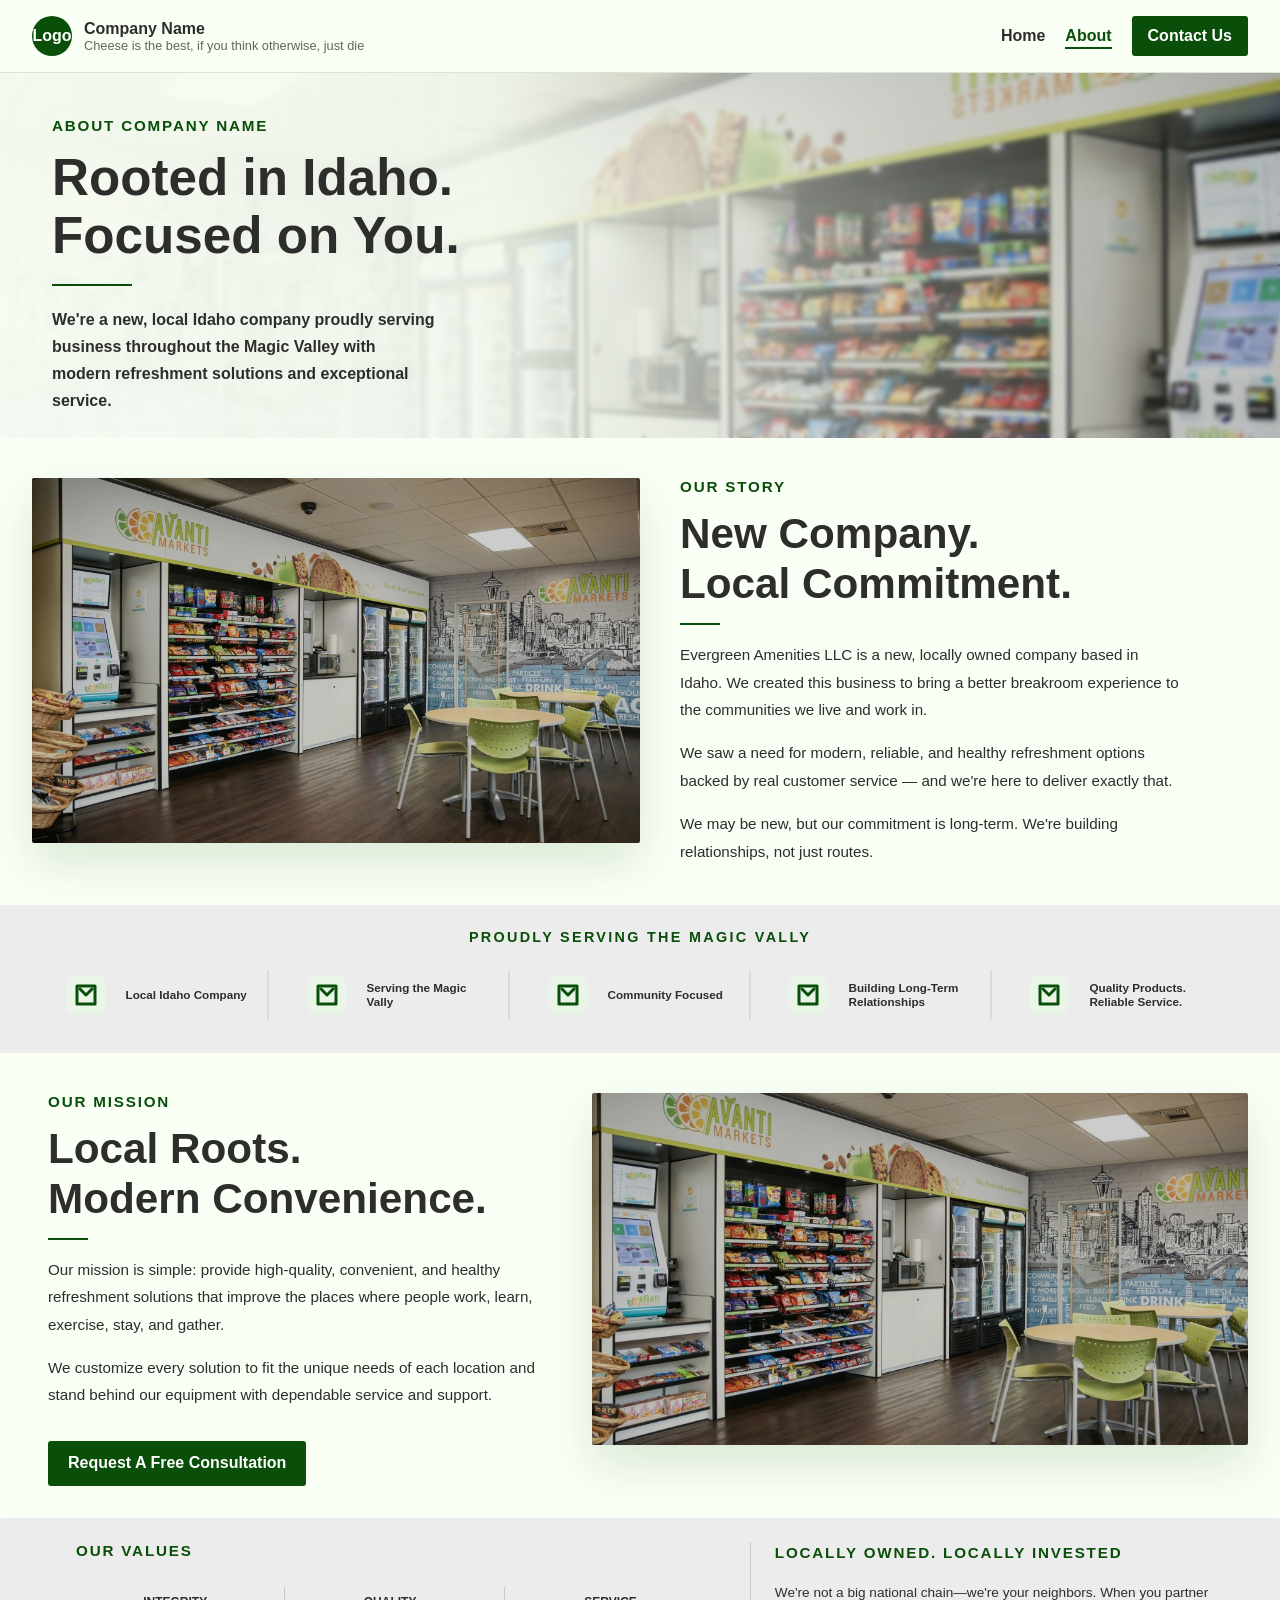
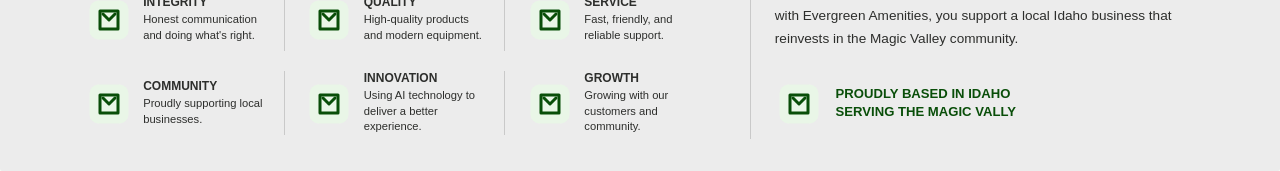
==== about.html @ 470aab9b "Add contact page with form and navigation; remove unused script from About and Home pages" ====
<!DOCTYPE html>
<html lang="en">

<head>
    <meta charset="UTF-8">
    <title>About Us</title>
    <link rel="stylesheet" href="style.css">
</head>

<body>





    <!-- Navigation Section -->
    <nav class="navbar">
        <a href="#home" class="brand">
            <span class="brand-icon" aria-hidden="true">Logo</span>
            <span class="brand-text">
                <strong>Company Name</strong>
                <small>Cheese is the best, if you think otherwise, just die</small>
            </span>
        </a>

        <div class="nav-links">
            <a class="nav-link" href="index.html">Home</a>
            <a class="nav-link active" href="about.html">About</a>
            <a class="contact-btn" href="contact.html">Contact Us</a>
        </div>
    </nav>
    




    <!-- Hero 2 Section -->
    <section class="about-hero" aria-labelledby="about-hero-heading">
        <div class="about-hero-content">
            <p class="about-hero-subheading">About Company Name</p>

            <h1 class="about-hero-heading" id="about-hero-heading">
                <span class="about-hero-heading-line">Rooted in Idaho.</span>
                <span class="about-hero-heading-line">Focused on You.</span>
            </h1>

            <div class="about-hero-divider" aria-hidden="true"></div>

            <p class="about-hero-description">
                We're a new, local Idaho company proudly serving business throughout the Magic Valley with modern refreshment solutions and exceptional service.
            </p>
        </div>
    </section>





    <!-- Our Story Section -->
    <section class="our-story-section" aria-labelledby="our-story-heading">
        <div class="our-story-media">
            <img src="assets/images/Hero.webp" alt="A modern refreshment space">
        </div>

        <div class="our-story-content">
            <p class="our-story-subtitle">OUR STORY</p>

            <h2 class="our-story-heading" id="our-story-heading">
                <span class="our-story-heading-line">New Company.</span>
                <span class="our-story-heading-line">Local Commitment.</span>
            </h2>

            <div class="our-story-divider" aria-hidden="true"></div>

            <p class="our-story-paragraph">
                Evergreen Amenities LLC is a new, locally owned company based in Idaho. We created this business to bring a better breakroom experience to the communities we live and work in.
            </p>

            <p class="our-story-paragraph">
                We saw a need for modern, reliable, and healthy refreshment options backed by real customer service &mdash; and we're here to deliver exactly that.
            </p>

            <p class="our-story-paragraph">
                We may be new, but our commitment is long-term. We're building relationships, not just routes.
            </p>
        </div>
    </section>





    <!-- Quick Advertisement 2 Section -->
    <section class="about-quick-advertisement" aria-label="Quick advertisement">
        <div class="about-quick-advertisement-header">
            <p class="about-quick-advertisement-kicker">PROUDLY SERVING THE MAGIC VALLY</p>
        </div>

        <div class="about-quick-advertisement-list">
            <article class="about-quick-advertisement-item">
                <a class="about-quick-advertisement-icon" href="#" aria-label="Placeholder icon">
                    <img src="assets/images/icon-placeholder.svg" alt="Icon placeholder">
                </a>

                <div class="about-quick-advertisement-text">
                    <span>Local Idaho Company</span>
                </div>
            </article>

            <article class="about-quick-advertisement-item">
                <a class="about-quick-advertisement-icon" href="#" aria-label="Placeholder icon">
                    <img src="assets/images/icon-placeholder.svg" alt="Icon placeholder">
                </a>

                <div class="about-quick-advertisement-text">
                    <span>Serving the Magic Vally</span>
                </div>
            </article>

            <article class="about-quick-advertisement-item">
                <a class="about-quick-advertisement-icon" href="#" aria-label="Placeholder icon">
                    <img src="assets/images/icon-placeholder.svg" alt="Icon placeholder">
                </a>

                <div class="about-quick-advertisement-text">
                    <span>Community Focused</span>
                </div>
            </article>

            <article class="about-quick-advertisement-item">
                <a class="about-quick-advertisement-icon" href="#" aria-label="Placeholder icon">
                    <img src="assets/images/icon-placeholder.svg" alt="Icon placeholder">
                </a>

                <div class="about-quick-advertisement-text">
                    <span>Building Long-Term Relationships</span>
                </div>
            </article>

            <article class="about-quick-advertisement-item">
                <a class="about-quick-advertisement-icon" href="#" aria-label="Placeholder icon">
                    <img src="assets/images/icon-placeholder.svg" alt="Icon placeholder">
                </a>

                <div class="about-quick-advertisement-text">
                    <span>Quality Products. <br> Reliable Service.</span>
                </div>
            </article>
        </div>
    </section>





    <!-- Our Mission Section -->
    <section class="our-mission-section" aria-labelledby="our-mission-heading">
        <div class="our-mission-content">
            <p class="our-mission-subtitle">OUR MISSION</p>

            <h2 class="our-mission-heading" id="our-mission-heading">
                <span class="our-mission-heading-line">Local Roots.</span>
                <span class="our-mission-heading-line">Modern Convenience.</span>
            </h2>

            <div class="our-mission-divider" aria-hidden="true"></div>

            <p class="our-mission-paragraph">
                Our mission is simple: provide high-quality, convenient, and healthy refreshment solutions that improve the places where people work, learn, exercise, stay, and gather.
            </p>

            <p class="our-mission-paragraph">
                We customize every solution to fit the unique needs of each location and stand behind our equipment with dependable service and support.
            </p>

            <a class="btn btn-primary our-mission-action" href="contact.html">Request A Free Consultation</a>
        </div>

        <div class="our-mission-media">
            <img src="assets/images/Hero.webp" alt="Close-up of a modern refreshment space">
        </div>
    </section>
    




    <!-- Our Values Section -->
    <section class="our-values-section" aria-labelledby="our-values-heading">
        <div class="our-values-left">
            <p class="our-values-kicker">OUR VALUES</p>

            <div class="our-values-grid">
                <div class="our-values-row">
                    <div class="our-values-column">
                        <article class="our-values-item">
                            <div class="our-values-icon" aria-hidden="true">
                                <img src="assets/images/icon-placeholder.svg" alt="Icon placeholder">
                            </div>

                            <div class="our-values-copy">
                                <h3 class="our-values-title">INTEGRITY</h3>
                                <p class="our-values-description">Honest communication and doing what's right.</p>
                            </div>
                        </article>
                    </div>

                    <div class="our-values-column">
                        <article class="our-values-item">
                            <div class="our-values-icon" aria-hidden="true">
                                <img src="assets/images/icon-placeholder.svg" alt="Icon placeholder">
                            </div>

                            <div class="our-values-copy">
                                <h3 class="our-values-title">QUALITY</h3>
                                <p class="our-values-description">High-quality products and modern equipment.</p>
                            </div>
                        </article>
                    </div>

                    <div class="our-values-column">
                        <article class="our-values-item">
                            <div class="our-values-icon" aria-hidden="true">
                                <img src="assets/images/icon-placeholder.svg" alt="Icon placeholder">
                            </div>

                            <div class="our-values-copy">
                                <h3 class="our-values-title">SERVICE</h3>
                                <p class="our-values-description">Fast, friendly, and reliable support.</p>
                            </div>
                        </article>
                    </div>
                </div>

                <div class="our-values-row">
                    <div class="our-values-column">
                        <article class="our-values-item">
                            <div class="our-values-icon" aria-hidden="true">
                                <img src="assets/images/icon-placeholder.svg" alt="Icon placeholder">
                            </div>

                            <div class="our-values-copy">
                                <h3 class="our-values-title">COMMUNITY</h3>
                                <p class="our-values-description">Proudly supporting local businesses.</p>
                            </div>
                        </article>
                    </div>

                    <div class="our-values-column">
                        <article class="our-values-item">
                            <div class="our-values-icon" aria-hidden="true">
                                <img src="assets/images/icon-placeholder.svg" alt="Icon placeholder">
                            </div>

                            <div class="our-values-copy">
                                <h3 class="our-values-title">INNOVATION</h3>
                                <p class="our-values-description">Using AI technology to deliver a better experience.</p>
                            </div>
                        </article>
                    </div>

                    <div class="our-values-column">
                        <article class="our-values-item">
                            <div class="our-values-icon" aria-hidden="true">
                                <img src="assets/images/icon-placeholder.svg" alt="Icon placeholder">
                            </div>

                            <div class="our-values-copy">
                                <h3 class="our-values-title">GROWTH</h3>
                                <p class="our-values-description">Growing with our customers and community.</p>
                            </div>
                        </article>
                    </div>
                </div>
            </div>
        </div>

        <div class="our-values-right">
            <p class="our-values-right-kicker">LOCALLY OWNED. LOCALLY INVESTED</p>

            <p class="our-values-right-description">
                We're not a big national chain&mdash;we're your neighbors. When you partner with Evergreen Amenities, you support a local Idaho business that reinvests in the Magic Valley community.
            </p>

            <div class="our-values-right-spotlight">
                <div class="our-values-icon" aria-hidden="true">
                    <img src="assets/images/icon-placeholder.svg" alt="Icon placeholder">
                </div>

                <h3 class="our-values-title our-values-title--accent">PROUDLY BASED IN IDAHO <br> SERVING THE MAGIC VALLY</h3>
            </div>
        </div>
    </section>





    <!-- Contact Section -->
    




    <!-- Footer Section -->
    


    
</body>
</html>
---- style.css ----
:root {
    --bg-color: #f9fff5;
    --text-color: #2d2e2c;
    --accent-color: #094e09;
    --accent-text-color: #ffffff;
    --hero-bg-color: #cee1ce;
    --divider-line-color: #dbdbdb;
    --alternate-bg-color: #ececec;
}


body {
    margin: 0;
    font-family: Arial, sans-serif;
    background-color: var(--bg-color);
    color: var(--text-color);
}



/* ========================= */
/*        NAVIGATION        */
/* ========================= */

.navbar {
    display: flex;
    align-items: center;
    justify-content: space-between;
    padding: 1rem 2rem;
    background-color: var(--bg-color);
    border-bottom: 1px solid #d9e6d5;
}

.brand {
    display: flex;
    align-items: center;
    gap: 0.75rem;
    text-decoration: none;
    color: var(--text-color);
}

.brand-icon {
    display: inline-flex;
    align-items: center;
    justify-content: center;
    width: 2.5rem;
    height: 2.5rem;
    border-radius: 50%;
    background-color: var(--accent-color);
    color: var(--accent-text-color);
    font-weight: bold;
}

.brand-text {
    display: flex;
    flex-direction: column;
    line-height: 1.2;
}

.brand-text strong {
    font-size: 1rem;
}

.brand-text small {
    font-size: 0.8rem;
    color: #5b6b5b;
}

.nav-links {
    display: flex;
    align-items: center;
    gap: 1.25rem;
}

.nav-links .nav-link {
    position: relative;
    text-decoration: none;
    color: var(--text-color);
    font-weight: 600;
}

.nav-links .nav-link.active {
    color: var(--accent-color);
}

.nav-links .nav-link.active::after {
    content: '';
    position: absolute;
    left: 0;
    right: 0;
    bottom: -0.25rem;
    height: 2px;
    background-color: var(--accent-color);
}

.contact-btn {
    padding: 0.7rem 1rem;
    border-radius: 3px;
    background-color: var(--accent-color);
    color: var(--accent-text-color);
    text-decoration: none;
    font-weight: 600;
}












/* ========================================================================================= */
/* =                                      HOME PAGE                                        = */
/* ========================================================================================= */



/* ========================= */
/*           HERO            */
/* ========================= */

.hero {
    position: relative;
    padding: 4rem 2rem 2rem;
    color: var(--text-color);
    overflow: hidden;
}

.hero::before {
    content: '';
    position: absolute;
    left: -24%;
    top: -25%;
    width: 60rem;
    max-width: 90%;
    height: 150%;
    background: radial-gradient(ellipse at 30% 50%, rgba(249, 255, 245, 1) 0%, rgba(249, 255, 245, 0.82) 28%, rgba(249, 255, 245, 0.55) 58%, rgba(249, 255, 245, 0.2) 78%, rgba(249, 255, 245, 0) 92%);
    filter: blur(14px);
    pointer-events: none;
    z-index: 1;
}

.hero::after {
    content: '';
    position: absolute;
    inset: 0;
    background-image: url('assets/images/Hero.webp');
    background-size: cover;
    background-position: center;
    background-repeat: no-repeat;
    transform: scaleX(-1);
    pointer-events: none;
    z-index: 0;
}

.hero-content {
    position: relative;
    z-index: 2;
    display: flex;
    flex-direction: column;
    align-items: flex-start;
    gap: 1.25rem;
    max-width: 42rem;
    padding: 0;
}

.hero-heading {
    display: flex;
    flex-direction: column;
    gap: 0.1rem;
    margin: 0;
    font-size: clamp(2.5rem, 5vw, 4.25rem);
    line-height: 1.05;
    color: var(--text-color);
}

.hero-accent {
    color: var(--accent-color);
}

.hero-subheading {
    display: flex;
    flex-wrap: wrap;
    align-items: center;
    gap: 0.5rem;
    margin: 0;
    font-size: 1.05rem;
    font-weight: 700;
    color: var(--text-color);
}

.hero-separator {
    color: var(--accent-color);
    font-weight: 700;
}

.hero-description {
    margin: 0.3rem 0;
    max-width: 25rem;
    font-size: 1.05rem;
    line-height: 1.7;
    color: var(--text-color);
}

.hero-actions {
    display: flex;
    flex-wrap: wrap;
    gap: 1rem;
}

.btn {
    display: inline-flex;
    align-items: center;
    justify-content: center;
    padding: 0.85rem 1.25rem;
    border-radius: 3px;
    text-decoration: none;
    font-weight: 700;
    transition: transform 0.2s ease, box-shadow 0.2s ease;
}

.btn:hover {
    transform: translateY(-1px);
}

.btn-primary {
    background-color: var(--accent-color);
    color: var(--accent-text-color);
}

.btn-secondary {
    background-color: var(--bg-color);
    color: var(--accent-color);
    border: 1px solid var(--accent-color);
}



/* ========================= */
/*    QUICK ADVERTISEMENT    */
/* ========================= */

.quick-advertisement {
    padding: 1.5rem 1rem 1.5rem;
    background-color: var(--bg-color);
}

.quick-advertisement-list {
    display: grid;
    grid-template-columns: repeat(5, minmax(0, 1fr));
    align-items: center;
    max-width: 78rem;
    margin: 0 auto;
    padding: 1.2rem 1.4rem;
    background-color: transparent;
}

.quick-advertisement-item {
    position: relative;
    display: flex;
    align-items: center;
    justify-content: center;
    gap: 0.95rem;
    min-width: 0;
    padding: 0.5rem 1.5rem;
}

.quick-advertisement-item:not(:last-child)::after {
    content: '';
    position: absolute;
    right: -0.15rem;
    top: 50%;
    transform: translateY(-50%);
    width: 2px;
    height: 60%;
    background-color: var(--divider-line-color);
    border-radius: 10px;
}

.quick-advertisement-icon {
    display: flex;
    align-items: center;
    justify-content: center;
    width: 2.8rem;
    height: 2.8rem;
    flex-shrink: 0;
    text-decoration: none;
}

.quick-advertisement-icon img {
    width: 100%;
    height: 100%;
    object-fit: contain;
}

.quick-advertisement-text {
    display: flex;
    flex-direction: column;
    gap: 0.1rem;
    font-size: 1rem;
    font-weight: 800;
    line-height: 1.15;
    color: var(--text-color);
}

@media (max-width: 900px) {
    .quick-advertisement-list {
        flex-wrap: wrap;
        gap: 0.75rem;
    }

    .quick-advertisement-item {
        flex-basis: calc(50% - 0.75rem);
    }

    .quick-advertisement-item:not(:last-child)::after {
        display: none;
    }
}



/* ========================= */
/*        DESCRIPTION        */
/* ========================= */

.description-section {
    display: flex;
    align-items: flex-start;
    gap: 2.5rem;
    max-width: 76rem;
    margin: 0 auto;
    padding: 0rem 2rem 2.5rem;
}

.description-media {
    flex: 0 0 50%;
    min-width: 0;
}

.description-media img {
    display: block;
    width: 100%;
    height: auto;
    border-radius: 2px;
    box-shadow: 0 20px 45px rgba(9, 78, 9, 0.12);
    object-fit: cover;
}

.description-content {
    flex: 1 1 0;
    display: flex;
    flex-direction: column;
    gap: 1rem;
}

.description-subtitle {
    margin: 0;
    font-size: 0.95rem;
    font-weight: 800;
    letter-spacing: 0.12em;
    text-transform: uppercase;
    color: var(--accent-color);
}

.description-heading {
    display: flex;
    flex-direction: column;
    gap: 0.2rem;
    margin: 0;
    font-size: clamp(2rem, 3.3vw, 2.8rem);
    line-height: 1.1;
    font-weight: 700;
    color: var(--text-color);
}

.description-heading-line {
    display: block;
}

.description-paragraph {
    margin: 0;
    max-width: 31.5rem;
    font-size: 0.95rem;
    line-height: 1.8;
    color: var(--text-color);
}

.description-action {
    width: fit-content;
    margin-top: 0.25rem;
}

@media (max-width: 900px) {
    .description-section {
        flex-direction: column;
        padding: 3rem 1.25rem 4rem;
    }

    .description-media {
        flex-basis: 100%;
        width: 100%;
    }

    .description-content {
        width: 100%;
    }
}



/* ========================= */
/*       OUR SOLUTIONS       */
/* ========================= */

.solutions-section {
    padding: 1.5rem 2rem 1.1rem;
    background-color: var(--alternate-bg-color);
}

.solutions-header {
    display: flex;
    align-items: center;
    justify-content: center;
    max-width: 76rem;
    margin: 0 auto 1.4rem;
}

.solutions-kicker {
    display: inline-flex;
    align-items: center;
    gap: 1rem;
    margin: 0;
    font-size: 0.9rem;
    font-weight: 800;
    letter-spacing: 0.16em;
    text-transform: uppercase;
    color: var(--accent-color);
}

.solutions-kicker::before,
.solutions-kicker::after {
    content: '';
    width: 4.5rem;
    height: 1px;
    background-color: var(--accent-color);
}

.solutions-grid {
    display: grid;
    grid-template-columns: repeat(3, minmax(0, 1fr));
    gap: 1.8rem;
    max-width: 68rem;
    margin: 0 auto;
}

.solution-card {
    display: flex;
    flex-direction: column;
    overflow: hidden;
    background-color: var(--bg-color);
    border: 1px solid rgba(9, 78, 9, 0.12);
    border-radius: 1.15rem;
    box-shadow: 0 10px 22px rgba(9, 78, 9, 0.08);
    aspect-ratio: 1 / 1;
    transition: transform 0.2s ease, box-shadow 0.2s ease;
}

.solution-card:hover {
    transform: translateY(-8px);
    box-shadow: 0 16px 30px rgba(9, 78, 9, 0.14);
}

.solution-media {
    flex: 0 0 54%;
    overflow: hidden;
    background-color: #dfeedd;
}

.solution-media img {
    display: block;
    width: 100%;
    height: 100%;
    object-fit: cover;
}

.solution-content {
    display: flex;
    flex: 1 1 0;
    flex-direction: column;
    justify-content: center;
    gap: 0.5rem;
    padding: 1rem 1.1rem;
}

.solution-title {
    margin: 0;
    font-size: 1rem;
    font-weight: 800;
    color: var(--accent-color);
    text-transform: uppercase;
    letter-spacing: 0.04em;
}

.solution-description {
    margin: 0;
    font-size: 0.95rem;
    line-height: 1.6;
    color: var(--text-color);
}

.solution-description--columns {
    display: grid;
    grid-template-columns: repeat(2, minmax(0, 1fr));
    gap: 0.45rem 0.9rem;
}

.solution-feature-group {
    display: flex;
    flex-direction: column;
    gap: 0.35rem;
}

.solution-feature-item {
    display: flex;
    align-items: center;
    gap: 0.45rem;
    margin: 0;
    font-size: 0.9rem;
    line-height: 1.35;
    color: var(--text-color);
}

.solution-checkmark {
    display: inline-block;
    width: 0.95rem;
    height: 0.95rem;
    flex-shrink: 0;
    object-fit: contain;
}

.solution-subheading {
    margin: 0;
    font-size: 0.9rem;
    font-weight: 600;
    color: var(--accent-color);
}

.solution-card--micro .solution-title {
    color: var(--text-color);
}

.solution-card--micro .solution-subheading {
    color: var(--text-color);
    font-weight: 200;
}

.solution-card--premium .solution-title {
    color: var(--text-color);
}

@media (max-width: 900px) {
    .solutions-section {
        padding: 3rem 1.25rem 4rem;
    }

    .solutions-grid {
        grid-template-columns: 1fr;
    }

    .solution-card {
        aspect-ratio: auto;
        min-height: 26rem;
    }
}



/* ========================= */
/*        FIND INSIDE        */
/* ========================= */

.find-inside-section {
    padding: 1rem 2.5rem 1.6rem;
    background-color: var(--bg-color);
}

.find-inside-header {
    display: flex;
    align-items: center;
    justify-content: center;
    max-width: 76rem;
    margin: 0 auto 2rem;
}

.find-inside-kicker {
    margin: 0;
    font-size: 0.9rem;
    font-weight: 800;
    letter-spacing: 0.16em;
    text-transform: uppercase;
    color: var(--accent-color);
}

.find-inside-grid {
    display: grid;
    grid-template-columns: repeat(4, minmax(0, 1fr));
    max-width: 76rem;
    margin: 0 auto;
    padding: 0 1rem;
}

.find-inside-column {
    display: flex;
    flex-direction: column;
    align-items: center;
    gap: 0.9rem;
    padding: 0 1.2rem;
    min-width: 0;
    text-align: center;
}

.find-inside-column + .find-inside-column {
    border-left: 1px solid var(--divider-line-color);
}

.find-inside-icon {
    display: inline-flex;
    align-items: center;
    justify-content: center;
    width: 2.65rem;
    height: 2.65rem;
    margin-bottom: 0.2rem;
    border-radius: 50%;
    background-color: var(--accent-color);
    color: var(--accent-text-color);
    font-size: 1.2rem;
    font-weight: 700;
}

.find-inside-title {
    margin: 0;
    font-size: 1rem;
    font-weight: 700;
    color: var(--text-color);
}

.find-inside-item {
    margin: 0;
    font-size: 0.95rem;
    line-height: 0.55;
    color: var(--text-color);
}

@media (max-width: 900px) {
    .find-inside-grid {
        grid-template-columns: repeat(2, minmax(0, 1fr));
        gap: 1.4rem 0;
    }

    .find-inside-column:nth-child(odd) {
        border-left: none;
        padding-left: 0;
    }

    .find-inside-column:nth-child(even) {
        border-left: 1px solid var(--divider-line-color);
    }
}

@media (max-width: 600px) {
    .find-inside-grid {
        grid-template-columns: 1fr;
    }

    .find-inside-column {
        border-left: none !important;
        padding: 0;
    }

    .find-inside-column + .find-inside-column {
        padding-top: 1.25rem;
        border-top: 1px solid var(--divider-line-color);
    }
}



/* ========================= */
/*        INDUSTRIES         */
/* ========================= */

.industries-section {
    padding: 1rem 0.5rem 1.5rem;
    background-color: var(--alternate-bg-color);
}

.industries-header {
    display: flex;
    align-items: center;
    justify-content: center;
    gap: 1rem;
    max-width: 76rem;
    margin: 0 auto 1rem;
}

.industries-line {
    flex: 0 0 3rem;
    height: 1px;
    background-color: var(--accent-color);
}

.industries-kicker {
    margin: 0;
    font-size: 0.9rem;
    font-weight: 800;
    letter-spacing: 0.16em;
    text-transform: uppercase;
    color: var(--accent-color);
    white-space: nowrap;
}

.industries-viewport {
    overflow: hidden;
    max-width: 100%;
    margin: 0 auto;
    padding-top: 0.35rem;
}

.industries-grid {
    display: flex;
    align-items: stretch;
    gap: 1rem;
    width: max-content;
    animation: industry-pan 22s cubic-bezier(0.25, 0, 0.75, 1) infinite alternate;
    will-change: transform;
}

.industry-card {
    position: relative;
    display: flex;
    flex-direction: column;
    flex: 0 0 clamp(13rem, 22vw, 16rem);
    overflow: hidden;
    background-color: var(--bg-color);
    border: 1px solid rgba(9, 78, 9, 0.12);
    border-radius: 1rem;
    box-shadow: 0 10px 22px rgba(9, 78, 9, 0.08);
    min-height: 0;
    transition: transform 0.2s ease, box-shadow 0.2s ease, border-color 0.2s ease;
}

.industry-card:hover {
    transform: translateY(-3px);
    box-shadow: 0 12px 24px rgba(9, 78, 9, 0.14);
    border-color: rgba(9, 78, 9, 0.22);
}

.industry-media {
    height: 9rem;
    overflow: hidden;
    background-color: #dfeedd;
}

.industry-media img {
    display: block;
    width: 100%;
    height: 100%;
    object-fit: cover;
}

.industry-icon {
    position: absolute;
    top: 50%;
    left: 50%;
    display: inline-flex;
    align-items: center;
    justify-content: center;
    width: 3rem;
    height: 3rem;
    border-radius: 50%;
    background-color: var(--accent-color);
    color: var(--accent-text-color);
    box-shadow: 0 8px 18px rgba(9, 78, 9, 0.16);
    transform: translate(-50%, -20%);
    z-index: 2;
}

.industry-icon span {
    font-size: 1.05rem;
    font-weight: 700;
}

.industry-content {
    display: flex;
    flex: 1 1 0;
    flex-direction: column;
    align-items: center;
    justify-content: center;
    gap: 0.35rem;
    padding: 1.25rem 0.95rem 1rem;
    text-align: center;
}

.industry-title {
    margin: 0;
    font-size: 0.95rem;
    font-weight: 700;
    color: var(--text-color);
}

.industry-description {
    margin: 0;
    font-size: 0.9rem;
    line-height: 1.6;
    color: var(--text-color);
}

@keyframes industry-pan {
    0% {
        transform: translateX(0);
    }

    50% {
        transform: translateX(-12%);
    }

    100% {
        transform: translateX(0);
    }
}

@media (max-width: 900px) {
    .industries-section {
        padding: 1rem 1.25rem 1.5rem;
    }

    .industry-card {
        flex-basis: clamp(11rem, 42vw, 13rem);
    }
}

@media (max-width: 600px) {
    .industries-header {
        gap: 0.65rem;
    }

    .industries-kicker {
        font-size: 0.8rem;
    }

    .industry-card {
        flex-basis: min(78vw, 12rem);
    }
}



/* ========================= */
/*          WHY US           */
/* ========================= */

.why-us-section {
    display: flex;
    align-items: center;
    gap: 2.5rem;
    max-width: 76rem;
    margin: 0 auto;
    padding: 1rem 2rem 0.7rem;
}

.why-us-media {
    flex: 0 0 46%;
    min-width: 0;
}

.why-us-media img {
    display: block;
    width: 100%;
    height: auto;
    border-radius: 2px;
    object-fit: cover;
    box-shadow: 0 20px 45px rgba(9, 78, 9, 0.12);
}

.why-us-content {
    flex: 1 1 0;
    display: flex;
    flex-direction: column;
    gap: 0.9rem;
}

.why-us-subtitle {
    margin: 0;
    font-size: 1.5rem;
    font-weight: 770;
    letter-spacing: 0.05em;
    text-transform: uppercase;
    color: var(--accent-color);
}

.why-us-heading {
    margin: -0.65rem 0 0;
    font-size: clamp(1.9rem, 3vw, 2.6rem);
    line-height: 1.1;
    font-weight: 700;
    color: var(--accent-color);
}

.why-us-columns {
    display: grid;
    grid-template-columns: repeat(2, minmax(0, 1fr));
    gap: 1rem 1.4rem;
    margin-top: 0.4rem;
}

.why-us-column {
    display: flex;
    flex-direction: column;
    gap: 0.75rem;
}

.why-us-item {
    display: flex;
    align-items: center;
    gap: 0.7rem;
    font-size: 0.95rem;
    line-height: 1.4;
    font-weight: 550;
    color: var(--text-color);
}

.why-us-bullet {
    position: relative;
    display: inline-flex;
    align-items: center;
    justify-content: center;
    width: 1.3rem;
    height: 1.3rem;
    border-radius: 50%;
    background-color: var(--accent-color);
    color: transparent;
    font-size: 0;
    font-weight: 700;
    flex-shrink: 0;
}

.why-us-bullet::before {
    content: '';
    display: block;
    width: 55%;
    height: 55%;
    background-image: url('assets/images/Checkmark.webp');
    background-repeat: no-repeat;
    background-position: center;
    background-size: contain;
    filter: brightness(0) invert(1);
}

@media (max-width: 900px) {
    .why-us-section {
        flex-direction: column;
        padding: 2rem 1.25rem 3rem;
    }

    .why-us-media {
        flex-basis: 100%;
        width: 100%;
    }

    .why-us-content {
        width: 100%;
    }
}

@media (max-width: 600px) {
    .why-us-columns {
        grid-template-columns: 1fr;
    }
}



/* ========================= */
/*        HOW IT WORKS       */
/* ========================= */

.how-it-works-section {
    padding: 0.5rem 3rem 0;
    background-color: var(--accent-color);
    color: var(--bg-color);
}

.how-it-works-header {
    display: flex;
    align-items: center;
    justify-content: center;
    gap: 1rem;
    max-width: 76rem;
    margin: 0 auto 0.5rem;
}

.how-it-works-line {
    flex: 0 0 6rem;
    height: 1.5px;
    background-color: var(--bg-color);
}

.how-it-works-kicker {
    margin: 0;
    font-size: 0.9rem;
    font-weight: 800;
    letter-spacing: 0.16em;
    text-transform: uppercase;
    color: var(--bg-color);
    white-space: nowrap;
}

.how-it-works-grid {
    display: grid;
    grid-template-columns: minmax(0, 1fr) auto minmax(0, 1fr) auto minmax(0, 1fr);
    align-items: center;
    gap: 0.75rem 0.5rem;
    max-width: 76rem;
    margin: 0 auto;
}

.how-it-works-step {
    display: flex;
    flex-direction: column;
    align-items: center;
    gap: 0.4rem;
    padding: 0.25rem 1rem 1rem;
    text-align: center;
}

.how-it-works-visual {
    position: relative;
    display: inline-flex;
    align-items: center;
    justify-content: center;
    min-height: 4.5rem;
    margin-bottom: 0.2rem;
}

.how-it-works-number {
    position: absolute;
    top: -0.2rem;
    left: -6.3rem;
    display: inline-flex;
    align-items: center;
    justify-content: center;
    width: 2.2rem;
    height: 2.2rem;
    border-radius: 50%;
    background-color: var(--bg-color);
    color: var(--accent-color);
    font-size: 0.8rem;
    font-weight: 800;
}

.how-it-works-icon {
    display: inline-flex;
    align-items: center;
    justify-content: center;
    width: 3.3rem;
    height: 3.3rem;
    border: 2px solid var(--bg-color);
    border-radius: 50%;
    color: var(--bg-color);
    font-size: 1.1rem;
}

.how-it-works-title {
    margin: -0.5rem 0 -0.25rem;
    font-size: 0.95rem;
    font-weight: 700;
    color: var(--bg-color);
}

.how-it-works-description {
    margin: 0;
    max-width: 13.5rem;
    font-size: 0.85rem;
    line-height: 1.4;
    color: var(--alternate-bg-color);
}

.how-it-works-arrow {
    display: inline-flex;
    align-items: center;
    justify-content: center;
    width: 1.8rem;
    min-height: 7.5rem;
    background-image: url('assets/images/Right_Arrow.webp');
    background-repeat: no-repeat;
    background-position: center;
    background-size: contain;
    filter: brightness(0) invert(1);
}

@media (max-width: 900px) {
    .how-it-works-section {
        padding: 3rem 1.25rem 3.5rem;
    }

    .how-it-works-grid {
        grid-template-columns: 1fr;
        gap: 1.2rem;
    }

    .how-it-works-arrow {
        display: none;
    }
}



/* ========================= */
/*     READY TO UPGRADE      */
/* ========================= */
































/* ========================================================================================= */
/* =                                      ABOUT PAGE                                       = */
/* ========================================================================================= */



/* ========================= */
/*          HERO 2           */
/* ========================= */

.about-hero {
    position: relative;
    min-height: 20rem;
    padding: 1.2rem 2rem 0rem;
    overflow: hidden;
    background-color: var(--hero-bg-color);
}

.about-hero::before {
    content: '';
    position: absolute;
    inset: 0;
    background: linear-gradient(90deg, rgba(249, 255, 245, 0.96) 0%, rgba(249, 255, 245, 0.9) 38%, rgba(249, 255, 245, 0.34) 72%, rgba(249, 255, 245, 0) 100%);
    backdrop-filter: blur(2px);
    pointer-events: none;
    z-index: 1;
}

.about-hero::after {
    content: '';
    position: absolute;
    inset: 0;
    background-image: url('assets/images/Hero.webp');
    background-size: cover;
    background-position: center 25%;
    background-repeat: no-repeat;
    transform: scaleX(-1) scale(1.16);
    pointer-events: none;
    z-index: 0;
}

.about-hero-content {
    position: relative;
    z-index: 2;
    display: flex;
    flex-direction: column;
    align-items: flex-start;
    gap: 1rem;
    max-width: 34rem;
    padding: 1.5rem 1.25rem;
}

.about-hero-subheading {
    margin: 0;
    font-size: 0.95rem;
    font-weight: 800;
    letter-spacing: 0.12em;
    text-transform: uppercase;
    color: var(--accent-color);
}

.about-hero-heading {
    display: flex;
    flex-direction: column;
    gap: 0.15rem;
    margin: 0;
    font-size: clamp(2.2rem, 4vw, 3.2rem);
    line-height: 1.09;
    color: var(--text-color);
}

.about-hero-heading-line {
    display: block;
}

.about-hero-divider {
    margin: 0.25rem 0;
    width: 5rem;
    height: 2px;
    background-color: var(--accent-color);
}

.about-hero-description {
    max-width: 24rem;
    margin: 0;
    font-size: 1rem;
    font-weight: 550;
    line-height: 1.7;
    color: var(--text-color);
}

@media (max-width: 900px) {
    .about-hero {
        min-height: 28rem;
        padding: 3rem 1.25rem 2.25rem;
    }

    .about-hero-content {
        max-width: 100%;
    }
}



/* ========================= */
/*         OUR STORY         */
/* ========================= */

.our-story-section {
    display: flex;
    align-items: flex-start;
    gap: 2.5rem;
    max-width: 76rem;
    margin: 0 auto;
    padding: 2.5rem 2rem 2.5rem;
}

.our-story-media {
    flex: 0 0 50%;
    min-width: 0;
}

.our-story-media img {
    display: block;
    width: 100%;
    height: auto;
    border-radius: 2px;
    box-shadow: 0 20px 45px rgba(9, 78, 9, 0.12);
    object-fit: cover;
}

.our-story-content {
    flex: 1 1 0;
    display: flex;
    flex-direction: column;
    gap: 1rem;
}

.our-story-subtitle {
    margin: 0;
    font-size: 0.95rem;
    font-weight: 800;
    letter-spacing: 0.12em;
    text-transform: uppercase;
    color: var(--accent-color);
}

.our-story-heading {
    display: flex;
    flex-direction: column;
    gap: 0.2rem;
    margin: 0;
    font-size: clamp(2rem, 3.3vw, 2.8rem);
    line-height: 1.1;
    font-weight: 700;
    color: var(--text-color);
}

.our-story-heading-line {
    display: block;
}

.our-story-divider {
    width: 2.5rem;
    height: 2px;
    background-color: var(--accent-color);
}

.our-story-paragraph {
    margin: 0;
    max-width: 31.5rem;
    font-size: 0.95rem;
    line-height: 1.8;
    color: var(--text-color);
}

@media (max-width: 900px) {
    .our-story-section {
        flex-direction: column;
        padding: 2rem 1.25rem 2.5rem;
    }

    .our-story-media {
        flex: 1 1 0;
        width: 100%;
    }

    .our-story-content {
        width: 100%;
    }
}



/* ========================= */
/*   QUICK ADVERTISEMENT 2   */
/* ========================= */

.about-quick-advertisement {
    padding: 1.5rem 1.25rem 1rem;
    background-color: var(--alternate-bg-color);
}

.about-quick-advertisement-header {
    display: flex;
    align-items: center;
    justify-content: center;
    gap: 1.25rem;
    max-width: 78rem;
    margin: 0 auto 0.5rem;
}

.about-quick-advertisement-kicker {
    margin: 0;
    font-size: 0.9rem;
    font-weight: 800;
    letter-spacing: 0.16em;
    text-transform: uppercase;
    color: var(--accent-color);
    white-space: nowrap;
}

.about-quick-advertisement-list {
    display: grid;
    grid-template-columns: repeat(5, minmax(12rem, 1fr));
    align-items: center;
    gap: 1rem;
    max-width: 78rem;
    margin: 0 auto;
    padding: 0 1.6rem;
    background-color: transparent;
}

.about-quick-advertisement-item {
    position: relative;
    display: flex;
    align-items: center;
    justify-content: flex-start;
    gap: 1rem;
    min-width: 0;
    min-height: 3.75rem;
    padding: 0.75rem 1rem;
    overflow: visible;
}

.about-quick-advertisement-item:not(:last-child)::after {
    content: '';
    position: absolute;
    right: 0.1rem;
    top: 50%;
    transform: translateY(-50%);
    width: 2px;
    height: 60%;
    background-color: var(--divider-line-color);
    border-radius: 10px;
    z-index: 1;
}

.about-quick-advertisement-icon {
    display: flex;
    align-items: center;
    justify-content: center;
    width: 3rem;
    height: 3rem;
    flex-shrink: 0;
}

.about-quick-advertisement-icon img {
    width: 100%;
    height: 100%;
    object-fit: contain;
}

.about-quick-advertisement-text {
    display: flex;
    align-items: center;
    max-width: 100%;
    font-size: 0.73rem;
    font-weight: 800;
    line-height: 1.2;
    color: var(--text-color);
    white-space: normal;
    overflow-wrap: anywhere;
}

@media (max-width: 900px) {
    .about-quick-advertisement-list {
        grid-template-columns: repeat(2, minmax(0, 1fr));
        gap: 0.85rem;
        padding: 1rem 0.25rem;
    }

    .about-quick-advertisement-item {
        justify-content: center;
        padding: 0.75rem 0.35rem;
    }

    .about-quick-advertisement-item:not(:last-child)::after {
        display: none;
    }
}



/* ========================= */
/*        OUR MISSION        */
/* ========================= */

.our-mission-section {
    display: flex;
    align-items: flex-start;
    gap: 2.5rem;
    max-width: 76rem;
    margin: 0 auto;
    padding: 2.5rem 2rem 2rem 3rem;
}

.our-mission-content {
    flex: 0 0 42%;
    display: flex;
    flex-direction: column;
    gap: 1rem;
}

.our-mission-subtitle {
    margin: 0;
    font-size: 0.95rem;
    font-weight: 800;
    letter-spacing: 0.12em;
    text-transform: uppercase;
    color: var(--accent-color);
}

.our-mission-heading {
    display: flex;
    flex-direction: column;
    gap: 0.2rem;
    margin: 0;
    font-size: clamp(2rem, 3.3vw, 2.8rem);
    line-height: 1.1;
    font-weight: 700;
    color: var(--text-color);
}

.our-mission-heading-line {
    display: block;
}

.our-mission-divider {
    width: 2.5rem;
    height: 2px;
    background-color: var(--accent-color);
}

.our-mission-paragraph {
    margin: 0;
    max-width: 31.5rem;
    font-size: 0.95rem;
    line-height: 1.8;
    color: var(--text-color);
}

.our-mission-action {
    width: fit-content;
    margin-top: 1rem;
}

.our-mission-media {
    flex: 1 1 0;
    min-width: 0;
    height: 22rem;
    overflow: hidden;
    border-radius: 2px;
    box-shadow: 0 20px 45px rgba(9, 78, 9, 0.12);
}

.our-mission-media img {
    display: block;
    width: 100%;
    height: 100%;
    object-fit: cover;
    transform: scale(1.08);
}

@media (max-width: 900px) {
    .our-mission-section {
        flex-direction: column;
        padding: 2rem 1.25rem 2.5rem;
    }

    .our-mission-media {
        flex: 1 1 0;
        width: 100%;
    }

    .our-mission-content {
        width: 100%;
    }
}



/* ========================= */
/*         OUR VALUES        */
/* ========================= */

.our-values-section {
    display: flex;
    align-items: stretch;
    gap: 1.5rem;
    max-width: 76rem;
    margin: 0 auto;
    padding: 1.5rem 4rem 2rem;
    background-color: var(--alternate-bg-color);
    border-radius: 2px;
}

.our-values-left {
    flex: 1.2 1 0;
    min-width: 0;
}

.our-values-kicker {
    margin: 0 0 1.5rem;
    padding-left: 0.75rem;
    font-size: 0.95rem;
    font-weight: 800;
    letter-spacing: 0.12em;
    text-transform: uppercase;
    color: var(--accent-color);
    text-align: left;
}

.our-values-grid {
    display: flex;
    flex-direction: column;
    gap: 0.75rem;
}

.our-values-row {
    display: grid;
    grid-template-columns: repeat(3, minmax(0, 1fr));
    gap: 0;
}

.our-values-column {
    position: relative;
    display: flex;
    align-items: center;
    justify-content: center;
    min-height: 4.5rem;
    padding: 0 0.6rem;
}

.our-values-column::after {
    content: '';
    position: absolute;
    top: 0.25rem;
    right: 0;
    width: 1px;
    height: calc(100% - 0.5rem);
    background-color: rgba(45, 46, 44, 0.18);
}

.our-values-row .our-values-column:last-child::after {
    display: none;
}

.our-values-item {
    display: flex;
    align-items: center;
    justify-content: center;
    gap: 0.65rem;
    max-width: 100%;
    padding: 0 0.7rem;
}

.our-values-icon {
    display: flex;
    align-items: flex-start;
    justify-content: center;
    width: 3rem;
    height: 3rem;
    flex-shrink: 0;
    margin-top: 0.1rem;
}

.our-values-icon img {
    display: block;
    width: 100%;
    height: 100%;
    object-fit: contain;
}

.our-values-copy {
    display: flex;
    flex-direction: column;
    gap: 0.2rem;
    max-width: 7.6rem;
}

.our-values-title {
    margin: 0;
    font-size: 0.75rem;
    font-weight: 800;
    color: var(--text-color);
}

.our-values-description {
    margin: 0;
    font-size: 0.7rem;
    font-weight: 450;
    line-height: 1.4;
    color: var(--text-color);
}

.our-values-right {
    flex: 0.8 1 0;
    min-width: 0;
    padding-left: 1.5rem;
    border-left: 1px solid rgba(45, 46, 44, 0.18);
}

.our-values-right-kicker {
    margin: 0 0 1rem;
    font-size: 0.95rem;
    font-weight: 800;
    letter-spacing: 0.12em;
    text-transform: uppercase;
    color: var(--accent-color);
    line-height: 1.5;
}

.our-values-right-description {
    margin: 0 0 1.25rem;
    font-size: 0.85rem;
    font-weight: 500;
    line-height: 1.7;
    color: var(--text-color);
}

.our-values-right-spotlight {
    display: flex;
    align-items: center;
    gap: 0.8rem;
    padding-top: 0.5rem;
}

.our-values-title--accent {
    color: var(--accent-color);
    line-height: 1.4;
    font-size: 0.82rem;
}

@media (max-width: 900px) {
    .our-values-section {
        flex-direction: column;
        gap: 1.5rem;
        padding: 2rem 1.25rem 2.5rem;
    }

    .our-values-right {
        padding-left: 0;
        border-left: 0;
        padding-top: 1.5rem;
        border-top: 1px solid rgba(45, 46, 44, 0.18);
    }

    .our-values-row {
        grid-template-columns: 1fr;
        gap: 1rem;
    }

    .our-values-item {
        padding: 0;
    }

    .our-values-item {
        border-right: 0;
        padding-right: 0;
    }
}



/* ========================= */
/*          FOOTER           */
/* ========================= */
























/* ========================================================================================= */
/* =                                    CONTACT PAGE                                       = */
/* ========================================================================================= */



/* ========================= */
/*        NOTHING YET        */
/* ========================= */
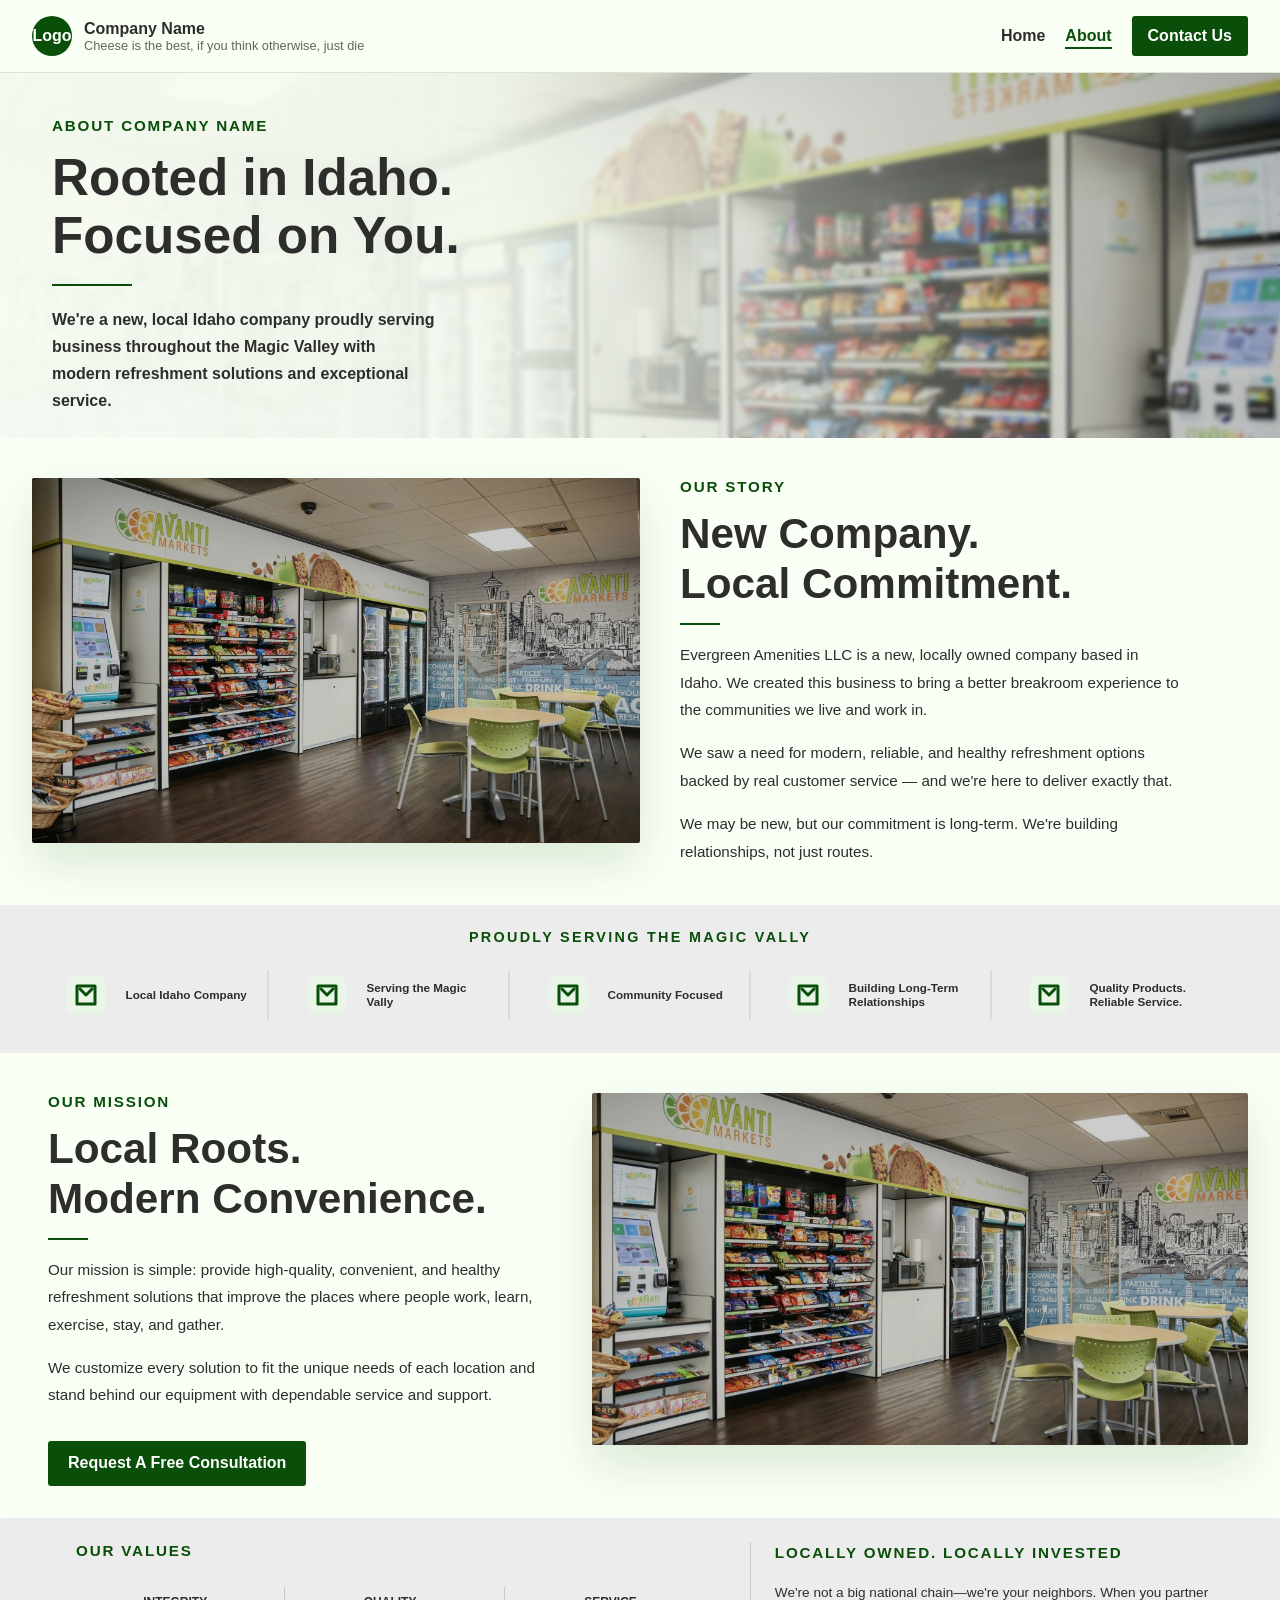
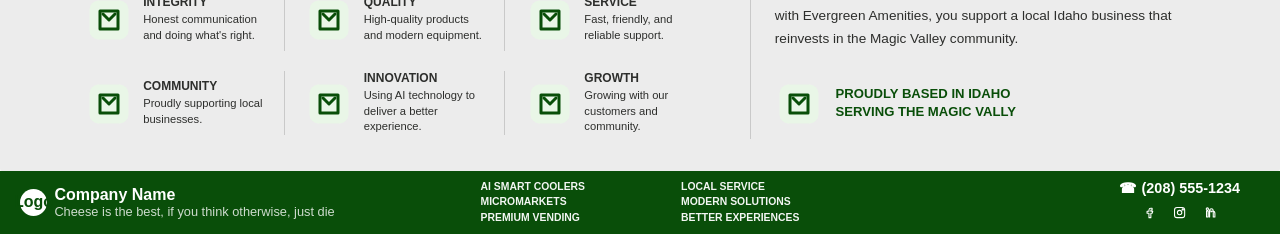
==== commit 994b9367: "Add footer section with branding, links, and contact information" ====
--- a/about.html
+++ b/about.html
@@ -303,6 +303,58 @@
 
 
     <!-- Footer Section -->
+    <section class="home-footer" aria-label="Footer">
+        <a href="index.html" class="brand home-footer-brand">
+            <span class="brand-icon" aria-hidden="true">Logo</span>
+            <span class="brand-text">
+                <strong>Company Name</strong>
+                <small>Cheese is the best, if you think otherwise, just die</small>
+            </span>
+        </a>
+
+        <div class="home-footer-links">
+            <div class="home-footer-column">
+                <span>AI SMART COOLERS</span>
+                <span>MICROMARKETS</span>
+                <span>PREMIUM VENDING</span>
+            </div>
+
+            <div class="home-footer-column">
+                <span>LOCAL SERVICE</span>
+                <span>MODERN SOLUTIONS</span>
+                <span>BETTER EXPERIENCES</span>
+            </div>
+        </div>
+
+        <div class="home-footer-contact">
+            <a class="home-footer-phone" href="tel:+12085551234">
+                <span class="home-footer-phone-icon" aria-hidden="true">☎</span>
+                <span>(208) 555-1234</span>
+            </a>
+
+            <div class="home-footer-social">
+                <a href="https://www.facebook.com/" target="_blank" rel="noreferrer" aria-label="Facebook">
+                    <svg viewBox="0 0 24 24" aria-hidden="true">
+                        <path d="M14 8h2V5h-2c-1.7 0-3 1.3-3 3v2H8v3h3v7h3v-7h2l1-3h-3V8z"/>
+                    </svg>
+                </a>
+
+                <a href="https://www.instagram.com/" target="_blank" rel="noreferrer" aria-label="Instagram">
+                    <svg viewBox="0 0 24 24" aria-hidden="true">
+                        <rect x="4" y="4" width="16" height="16" rx="4"/>
+                        <circle cx="12" cy="12" r="3.5"/>
+                        <circle cx="17" cy="7" r="1"/>
+                    </svg>
+                </a>
+
+                <a href="https://www.linkedin.com/" target="_blank" rel="noreferrer" aria-label="LinkedIn">
+                    <svg viewBox="0 0 24 24" aria-hidden="true">
+                        <path d="M6.9 8.2A1.8 1.8 0 1 0 6.9 4.6a1.8 1.8 0 0 0 0 3.6ZM5.6 9.6h2.6V19H5.6zM10.5 9.6h2.5v1.3h.1c.3-.7 1.2-1.4 2.5-1.4 2.7 0 3.2 1.8 3.2 4.1V19h-2.6v-8.5c0-2-.1-4.6-2.8-4.6-2.8 0-3.2 2.2-3.2 4.4V19H10.5z"/>
+                    </svg>
+                </a>
+            </div>
+        </div>
+    </section>
     
 
 
--- a/style.css
+++ b/style.css
@@ -1124,6 +1124,398 @@
 /*     READY TO UPGRADE      */
 /* ========================= */
 
+.ready-upgrade-section {
+    padding: 1.9rem 2rem 2.4rem;
+    background-color: var(--bg-color);
+}
+
+.ready-upgrade-top-row {
+    display: grid;
+    grid-template-columns: minmax(0, 1.05fr) minmax(0, 1fr) minmax(0, 1fr);
+    align-items: center;
+    gap: 1.25rem;
+    max-width: 76rem;
+    margin: 0 auto 1.25rem;
+}
+
+.ready-upgrade-intro {
+    display: flex;
+    align-items: flex-start;
+    gap: 0.9rem;
+    grid-column: 1 / span 2;
+    min-width: 0;
+}
+
+.ready-upgrade-intro-icon {
+    display: inline-flex;
+    align-items: center;
+    justify-content: center;
+    width: 2.25rem;
+    height: 2.25rem;
+    border-radius: 50%;
+    background-color: var(--accent-color);
+    color: var(--accent-text-color);
+    flex-shrink: 0;
+    font-size: 1rem;
+}
+
+.ready-upgrade-intro-copy {
+    display: flex;
+    flex-direction: column;
+    gap: 0.35rem;
+}
+
+.ready-upgrade-title {
+    margin: 0;
+    font-size: 0.95rem;
+    font-weight: 800;
+    letter-spacing: 0.14em;
+    text-transform: uppercase;
+    color: var(--accent-color);
+}
+
+.ready-upgrade-description {
+    margin: 0;
+    max-width: 32rem;
+    font-size: 0.8rem;
+    line-height: 1.6;
+    color: var(--text-color);
+}
+
+.ready-upgrade-action-wrap {
+    display: flex;
+    align-items: center;
+    justify-content: center;
+    grid-column: 3;
+    min-width: 0;
+}
+
+.ready-upgrade-action {
+    display: inline-flex;
+    align-items: center;
+    justify-content: center;
+    width: 100%;
+    max-width: 18rem;
+    padding: 0.8rem 1.15rem;
+    white-space: nowrap;
+    box-sizing: border-box;
+}
+
+.ready-upgrade-grid {
+    display: grid;
+    grid-template-columns: 1.05fr 1fr 1fr;
+    gap: 0.8rem;
+    max-width: 76rem;
+    margin: 0 auto;
+}
+
+.ready-upgrade-column {
+    display: flex;
+    flex-direction: column;
+    gap: 0.8rem;
+    padding: 1rem 1.2rem;
+    border-radius: 0.9rem;
+    background-color: var(--bg-color);
+}
+
+.ready-upgrade-column--middle {
+    position: relative;
+    padding-left: 1.4rem;
+}
+
+.ready-upgrade-column--middle::before {
+    content: '';
+    position: absolute;
+    top: 0;
+    bottom: 0;
+    left: 0;
+    width: 1px;
+    background-color: var(--divider-line-color);
+}
+
+.ready-upgrade-subtitle {
+    margin: 0;
+    font-size: 0.9rem;
+    font-weight: 700;
+    letter-spacing: 0.1em;
+    text-transform: uppercase;
+    color: var(--accent-color);
+}
+
+.ready-upgrade-contact-list {
+    display: flex;
+    flex-direction: column;
+    gap: 0.8rem;
+}
+
+.ready-upgrade-contact-item {
+    display: flex;
+    align-items: center;
+    gap: 0.7rem;
+}
+
+.ready-upgrade-contact-icon {
+    display: inline-flex;
+    align-items: center;
+    justify-content: center;
+    width: 2rem;
+    height: 2rem;
+    border-radius: 50%;
+    background-color: #e9f0e8;
+    color: var(--accent-color);
+    font-size: 0.95rem;
+}
+
+.ready-upgrade-contact-text {
+    font-size: 0.95rem;
+    color: var(--text-color);
+}
+
+.ready-upgrade-form {
+    display: flex;
+    flex-direction: column;
+    gap: 0.45rem;
+}
+
+.ready-upgrade-field {
+    display: flex;
+    flex-direction: column;
+    gap: 0.15rem;
+    font-size: 0.85rem;
+    font-weight: 600;
+    color: var(--text-color);
+}
+
+.ready-upgrade-section .ready-upgrade-field input,
+.ready-upgrade-section .ready-upgrade-field select,
+.ready-upgrade-section .ready-upgrade-field textarea {
+    width: 100%;
+    height: 1.5rem;
+    min-height: 1.5rem;
+    padding: 0.15rem 0.6rem;
+    border: 1px solid #ced7cd;
+    border-radius: 4px;
+    background-color: #ffffff;
+    color: var(--text-color);
+    font-size: 0.82rem;
+    line-height: 1.2;
+    box-sizing: border-box;
+    appearance: none;
+    -webkit-appearance: none;
+}
+
+.ready-upgrade-section .ready-upgrade-field textarea {
+    height: 4.2rem;
+    min-height: 4.2rem;
+    resize: vertical;
+}
+
+.ready-upgrade-submit {
+    width: 100%;
+    margin-top: 0.05rem;
+    border: none;
+    cursor: pointer;
+}
+
+@media (max-width: 900px) {
+    .ready-upgrade-top-row {
+        display: flex;
+        flex-direction: column;
+        align-items: flex-start;
+    }
+
+    .ready-upgrade-intro {
+        grid-column: auto;
+    }
+
+    .ready-upgrade-action-wrap {
+        grid-column: auto;
+        width: 100%;
+    }
+
+    .ready-upgrade-action {
+        width: 100%;
+        max-width: 100%;
+    }
+
+    .ready-upgrade-grid {
+        grid-template-columns: 1fr;
+    }
+
+    .ready-upgrade-column--middle {
+        padding-left: 1.4rem;
+        box-shadow: inset 1px 0 0 var(--divider-line-color);
+    }
+}
+
+@media (max-width: 600px) {
+    .ready-upgrade-section {
+        padding: 2rem 1rem 2.5rem;
+    }
+
+    .ready-upgrade-column {
+        padding: 1.1rem 1rem;
+    }
+}
+
+
+
+/* ========================= */
+/*          FOOTER           */
+/* ========================= */
+
+.home-footer {
+    display: grid;
+    grid-template-columns: 1fr auto 1fr;
+    align-items: center;
+    gap: 0.6rem;
+    padding: 0.55rem 1.25rem;
+    background-color: var(--accent-color);
+    color: var(--accent-text-color);
+}
+
+.home-footer-brand {
+    display: flex;
+    align-items: center;
+    gap: 0.45rem;
+    min-width: 0;
+    color: var(--accent-text-color);
+    text-decoration: none;
+    justify-self: start;
+}
+
+.home-footer-brand .brand-icon {
+    width: 1.7rem;
+    height: 1.7rem;
+    background-color: var(--accent-text-color);
+    color: var(--accent-color);
+}
+
+.home-footer-brand .brand-text {
+    color: var(--accent-text-color);
+}
+
+.home-footer-brand .brand-text small {
+    color: rgba(255, 255, 255, 0.8);
+}
+
+.home-footer-links {
+    display: flex;
+    gap: 6rem;
+    justify-content: center;
+    align-items: center;
+    justify-self: center;
+    grid-column: 2;
+}
+
+.home-footer-column {
+    display: flex;
+    flex-direction: column;
+    gap: 0.1rem;
+    font-size: 0.65rem;
+    font-weight: 550;
+    line-height: 1.35;
+    color: rgba(255, 255, 255, 0.95);
+    text-align: left;
+}
+
+.home-footer-contact {
+    display: flex;
+    flex-direction: column;
+    align-items: center;
+    gap: 0.3rem;
+    min-width: 10rem;
+    justify-self: end;
+}
+
+.home-footer-phone {
+    display: inline-flex;
+    align-items: center;
+    justify-content: center;
+    gap: 0.35rem;
+    color: var(--accent-text-color);
+    text-decoration: none;
+    font-weight: 700;
+    font-size: 0.9rem;
+}
+
+.home-footer-phone-icon {
+    display: inline-flex;
+    align-items: center;
+    justify-content: center;
+    width: 1rem;
+    height: 1rem;
+}
+
+.home-footer-social {
+    display: flex;
+    align-items: center;
+    justify-content: center;
+    gap: 0.45rem;
+}
+
+.home-footer-social a {
+    display: inline-flex;
+    align-items: center;
+    justify-content: center;
+    width: 1.45rem;
+    height: 1.45rem;
+    color: var(--accent-text-color);
+    text-decoration: none;
+}
+
+.home-footer-social svg {
+    width: 0.95rem;
+    height: 0.95rem;
+    fill: none;
+    stroke: currentColor;
+    stroke-width: 1.7;
+    stroke-linecap: round;
+    stroke-linejoin: round;
+}
+
+.home-footer-social a:hover {
+    opacity: 0.8;
+}
+
+@media (max-width: 900px) {
+    .home-footer {
+        flex-wrap: wrap;
+        justify-content: center;
+        text-align: center;
+    }
+
+    .home-footer-brand {
+        justify-content: center;
+        width: 100%;
+    }
+
+    .home-footer-links {
+        width: 100%;
+        justify-content: center;
+    }
+
+    .home-footer-contact {
+        width: 100%;
+        align-items: center;
+    }
+}
+
+@media (max-width: 600px) {
+    .home-footer {
+        padding: 1rem;
+    }
+
+    .home-footer-links {
+        flex-direction: column;
+        gap: 0.75rem;
+    }
+
+    .home-footer-column {
+        align-items: center;
+    }
+}
+
 
 
 
@@ -1741,7 +2133,7 @@
 
 
 /* ========================= */
-/*          FOOTER           */
+/*         FOOTER 2          */
 /* ========================= */
 
 
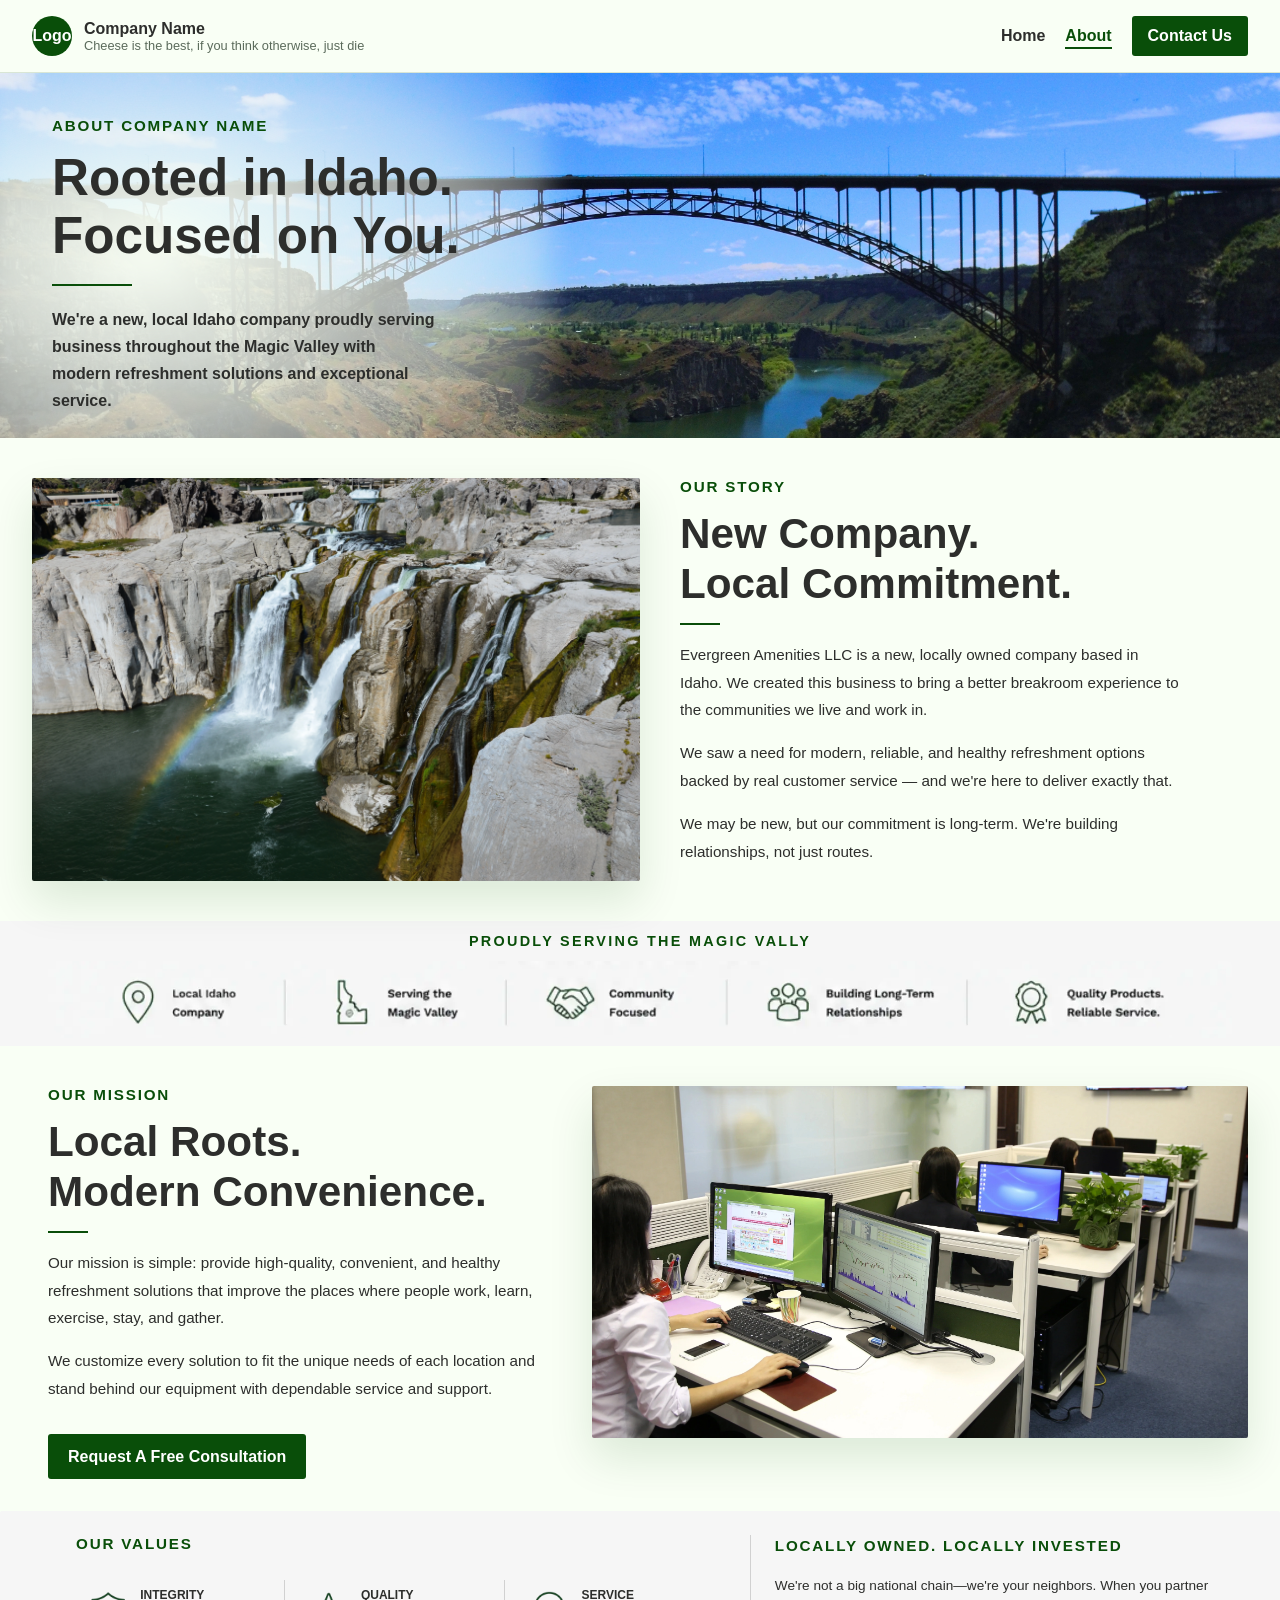
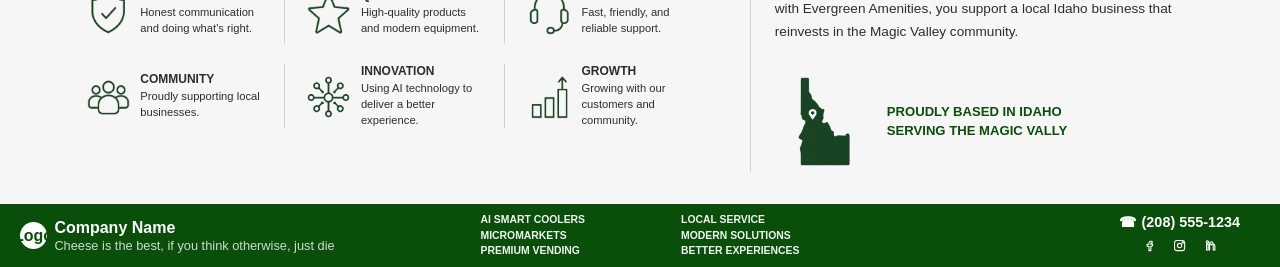
==== commit 6c88babe: "Update About and Contact pages with new images and layout enhancements; add new icons and styles" ====
--- a/about.html
+++ b/about.html
@@ -59,7 +59,7 @@
     <!-- Our Story Section -->
     <section class="our-story-section" aria-labelledby="our-story-heading">
         <div class="our-story-media">
-            <img src="assets/images/Hero.webp" alt="A modern refreshment space">
+            <img src="assets/images/Shoshone_Falls.webp" alt="A modern refreshment space">
         </div>
 
         <div class="our-story-content">
@@ -96,56 +96,8 @@
             <p class="about-quick-advertisement-kicker">PROUDLY SERVING THE MAGIC VALLY</p>
         </div>
 
-        <div class="about-quick-advertisement-list">
-            <article class="about-quick-advertisement-item">
-                <a class="about-quick-advertisement-icon" href="#" aria-label="Placeholder icon">
-                    <img src="assets/images/icon-placeholder.svg" alt="Icon placeholder">
-                </a>
-
-                <div class="about-quick-advertisement-text">
-                    <span>Local Idaho Company</span>
-                </div>
-            </article>
-
-            <article class="about-quick-advertisement-item">
-                <a class="about-quick-advertisement-icon" href="#" aria-label="Placeholder icon">
-                    <img src="assets/images/icon-placeholder.svg" alt="Icon placeholder">
-                </a>
-
-                <div class="about-quick-advertisement-text">
-                    <span>Serving the Magic Vally</span>
-                </div>
-            </article>
-
-            <article class="about-quick-advertisement-item">
-                <a class="about-quick-advertisement-icon" href="#" aria-label="Placeholder icon">
-                    <img src="assets/images/icon-placeholder.svg" alt="Icon placeholder">
-                </a>
-
-                <div class="about-quick-advertisement-text">
-                    <span>Community Focused</span>
-                </div>
-            </article>
-
-            <article class="about-quick-advertisement-item">
-                <a class="about-quick-advertisement-icon" href="#" aria-label="Placeholder icon">
-                    <img src="assets/images/icon-placeholder.svg" alt="Icon placeholder">
-                </a>
-
-                <div class="about-quick-advertisement-text">
-                    <span>Building Long-Term Relationships</span>
-                </div>
-            </article>
-
-            <article class="about-quick-advertisement-item">
-                <a class="about-quick-advertisement-icon" href="#" aria-label="Placeholder icon">
-                    <img src="assets/images/icon-placeholder.svg" alt="Icon placeholder">
-                </a>
-
-                <div class="about-quick-advertisement-text">
-                    <span>Quality Products. <br> Reliable Service.</span>
-                </div>
-            </article>
+        <div class="about-quick-advertisement-visual">
+            <img src="assets/icons/About_Page_Quick_Advertisement.webp" alt="Quick advertisement graphic for the about page">
         </div>
     </section>
 
@@ -177,7 +129,7 @@
         </div>
 
         <div class="our-mission-media">
-            <img src="assets/images/Hero.webp" alt="Close-up of a modern refreshment space">
+            <img src="assets/images/Business_Stock.webp" alt="Close-up of a modern refreshment space">
         </div>
     </section>
     
@@ -195,7 +147,7 @@
                     <div class="our-values-column">
                         <article class="our-values-item">
                             <div class="our-values-icon" aria-hidden="true">
-                                <img src="assets/images/icon-placeholder.svg" alt="Icon placeholder">
+                                <img src="assets/icons/our_values_section_icons/security_icon.webp" alt="">
                             </div>
 
                             <div class="our-values-copy">
@@ -208,7 +160,7 @@
                     <div class="our-values-column">
                         <article class="our-values-item">
                             <div class="our-values-icon" aria-hidden="true">
-                                <img src="assets/images/icon-placeholder.svg" alt="Icon placeholder">
+                                <img src="assets/icons/our_values_section_icons/star_icon.webp" alt="">
                             </div>
 
                             <div class="our-values-copy">
@@ -221,7 +173,7 @@
                     <div class="our-values-column">
                         <article class="our-values-item">
                             <div class="our-values-icon" aria-hidden="true">
-                                <img src="assets/images/icon-placeholder.svg" alt="Icon placeholder">
+                                <img src="assets/icons/our_values_section_icons/headphone_icon.webp" alt="">
                             </div>
 
                             <div class="our-values-copy">
@@ -236,7 +188,7 @@
                     <div class="our-values-column">
                         <article class="our-values-item">
                             <div class="our-values-icon" aria-hidden="true">
-                                <img src="assets/images/icon-placeholder.svg" alt="Icon placeholder">
+                                <img src="assets/icons/our_values_section_icons/group_icon.webp" alt="">
                             </div>
 
                             <div class="our-values-copy">
@@ -249,7 +201,7 @@
                     <div class="our-values-column">
                         <article class="our-values-item">
                             <div class="our-values-icon" aria-hidden="true">
-                                <img src="assets/images/icon-placeholder.svg" alt="Icon placeholder">
+                                <img src="assets/icons/our_values_section_icons/better_ai_icon.webp" alt="">
                             </div>
 
                             <div class="our-values-copy">
@@ -262,7 +214,7 @@
                     <div class="our-values-column">
                         <article class="our-values-item">
                             <div class="our-values-icon" aria-hidden="true">
-                                <img src="assets/images/icon-placeholder.svg" alt="Icon placeholder">
+                                <img src="assets/icons/our_values_section_icons/graph_icon.webp" alt="">
                             </div>
 
                             <div class="our-values-copy">
@@ -283,8 +235,8 @@
             </p>
 
             <div class="our-values-right-spotlight">
-                <div class="our-values-icon" aria-hidden="true">
-                    <img src="assets/images/icon-placeholder.svg" alt="Icon placeholder">
+                <div class="our-values-icon our-values-icon--large" aria-hidden="true">
+                    <img src="assets/icons/our_values_section_icons/idaho_icon.webp" alt="">
                 </div>
 
                 <h3 class="our-values-title our-values-title--accent">PROUDLY BASED IN IDAHO <br> SERVING THE MAGIC VALLY</h3>
@@ -360,4 +312,4 @@
 
     
 </body>
-</html>+</html>
--- a/style.css
+++ b/style.css
@@ -5,7 +5,7 @@
     --accent-text-color: #ffffff;
     --hero-bg-color: #cee1ce;
     --divider-line-color: #dbdbdb;
-    --alternate-bg-color: #ececec;
+    --alternate-bg-color: #f6f6f6;
 }
 
 
@@ -285,16 +285,18 @@
     display: flex;
     align-items: center;
     justify-content: center;
-    width: 2.8rem;
-    height: 2.8rem;
+    width: 2.85rem;
+    height: 2.85rem;
     flex-shrink: 0;
     text-decoration: none;
 }
 
 .quick-advertisement-icon img {
+    display: block;
     width: 100%;
     height: 100%;
     object-fit: contain;
+    object-position: center;
 }
 
 .quick-advertisement-text {
@@ -632,14 +634,14 @@
     display: inline-flex;
     align-items: center;
     justify-content: center;
-    width: 2.65rem;
-    height: 2.65rem;
     margin-bottom: 0.2rem;
-    border-radius: 50%;
-    background-color: var(--accent-color);
-    color: var(--accent-text-color);
-    font-size: 1.2rem;
-    font-weight: 700;
+}
+
+.find-inside-icon img {
+    display: block;
+    width: 3.2rem;
+    height: 3.2rem;
+    object-fit: contain;
 }
 
 .find-inside-title {
@@ -775,7 +777,7 @@
 
 .industry-icon {
     position: absolute;
-    top: 50%;
+    top: 9rem;
     left: 50%;
     display: inline-flex;
     align-items: center;
@@ -783,16 +785,16 @@
     width: 3rem;
     height: 3rem;
     border-radius: 50%;
-    background-color: var(--accent-color);
-    color: var(--accent-text-color);
-    box-shadow: 0 8px 18px rgba(9, 78, 9, 0.16);
-    transform: translate(-50%, -20%);
+    background-color: #ffffff;
+    transform: translate(-50%, -50%);
     z-index: 2;
 }
 
-.industry-icon span {
-    font-size: 1.05rem;
-    font-weight: 700;
+.industry-icon img {
+    display: block;
+    width: 3.05rem;
+    height: 3.05rem;
+    object-fit: contain;
 }
 
 .industry-content {
@@ -954,7 +956,7 @@
     display: block;
     width: 55%;
     height: 55%;
-    background-image: url('assets/images/Checkmark.webp');
+    background-image: url('assets/icons/miscellaneous/checkmark.webp');
     background-repeat: no-repeat;
     background-position: center;
     background-size: contain;
@@ -1568,9 +1570,13 @@
 .about-hero::before {
     content: '';
     position: absolute;
-    inset: 0;
-    background: linear-gradient(90deg, rgba(249, 255, 245, 0.96) 0%, rgba(249, 255, 245, 0.9) 38%, rgba(249, 255, 245, 0.34) 72%, rgba(249, 255, 245, 0) 100%);
-    backdrop-filter: blur(2px);
+    left: -2%;
+    top: -25%;
+    width: 60rem;
+    max-width: 45%;
+    height: 150%;
+    background: radial-gradient(ellipse at 30% 50%, rgba(249, 255, 245, 1) 0%, rgba(249, 255, 245, 0.82) 28%, rgba(249, 255, 245, 0.55) 58%, rgba(249, 255, 245, 0.2) 78%, rgba(249, 255, 245, 0) 92%);
+    filter: blur(14px);
     pointer-events: none;
     z-index: 1;
 }
@@ -1579,11 +1585,11 @@
     content: '';
     position: absolute;
     inset: 0;
-    background-image: url('assets/images/Hero.webp');
+    background-image: url('assets/images/Perine_Bridge_Stock.webp');
     background-size: cover;
-    background-position: center 25%;
+    background-position: center 40%;
     background-repeat: no-repeat;
-    transform: scaleX(-1) scale(1.16);
+    transform: scaleX(-1) scale(1);
     pointer-events: none;
     z-index: 0;
 }
@@ -1746,7 +1752,7 @@
 /* ========================= */
 
 .about-quick-advertisement {
-    padding: 1.5rem 1.25rem 1rem;
+    padding: 0.75rem 1.25rem 0.5rem;
     background-color: var(--alternate-bg-color);
 }
 
@@ -1756,7 +1762,7 @@
     justify-content: center;
     gap: 1.25rem;
     max-width: 78rem;
-    margin: 0 auto 0.5rem;
+    margin: 0 auto 0.75rem;
 }
 
 .about-quick-advertisement-kicker {
@@ -1769,83 +1775,24 @@
     white-space: nowrap;
 }
 
-.about-quick-advertisement-list {
-    display: grid;
-    grid-template-columns: repeat(5, minmax(12rem, 1fr));
-    align-items: center;
-    gap: 1rem;
+.about-quick-advertisement-visual {
+    display: flex;
+    justify-content: center;
     max-width: 78rem;
     margin: 0 auto;
-    padding: 0 1.6rem;
-    background-color: transparent;
-}
-
-.about-quick-advertisement-item {
-    position: relative;
-    display: flex;
-    align-items: center;
-    justify-content: flex-start;
-    gap: 1rem;
-    min-width: 0;
-    min-height: 3.75rem;
-    padding: 0.75rem 1rem;
-    overflow: visible;
-}
-
-.about-quick-advertisement-item:not(:last-child)::after {
-    content: '';
-    position: absolute;
-    right: 0.1rem;
-    top: 50%;
-    transform: translateY(-50%);
-    width: 2px;
-    height: 60%;
-    background-color: var(--divider-line-color);
-    border-radius: 10px;
-    z-index: 1;
-}
-
-.about-quick-advertisement-icon {
-    display: flex;
-    align-items: center;
-    justify-content: center;
-    width: 3rem;
-    height: 3rem;
-    flex-shrink: 0;
-}
-
-.about-quick-advertisement-icon img {
-    width: 100%;
-    height: 100%;
-    object-fit: contain;
-}
-
-.about-quick-advertisement-text {
-    display: flex;
-    align-items: center;
-    max-width: 100%;
-    font-size: 0.73rem;
-    font-weight: 800;
-    line-height: 1.2;
-    color: var(--text-color);
-    white-space: normal;
-    overflow-wrap: anywhere;
+    padding: 0;
+}
+
+.about-quick-advertisement-visual img {
+    display: block;
+    width: min(100%, 74rem);
+    height: auto;
+    border-radius: 0.25rem;
 }
 
 @media (max-width: 900px) {
-    .about-quick-advertisement-list {
-        grid-template-columns: repeat(2, minmax(0, 1fr));
-        gap: 0.85rem;
-        padding: 1rem 0.25rem;
-    }
-
-    .about-quick-advertisement-item {
-        justify-content: center;
-        padding: 0.75rem 0.35rem;
-    }
-
-    .about-quick-advertisement-item:not(:last-child)::after {
-        display: none;
+    .about-quick-advertisement-visual {
+        padding: 0;
     }
 }
 
@@ -2028,8 +1975,8 @@
     display: flex;
     align-items: flex-start;
     justify-content: center;
-    width: 3rem;
-    height: 3rem;
+    width: 2.7rem;
+    height: 2.7rem;
     flex-shrink: 0;
     margin-top: 0.1rem;
 }
@@ -2039,6 +1986,16 @@
     width: 100%;
     height: 100%;
     object-fit: contain;
+}
+
+.our-values-icon--large {
+    width: 6.2rem;
+    height: 6.2rem;
+}
+
+.our-values-icon--large img {
+    width: 100%;
+    height: 100%;
 }
 
 .our-values-copy {
@@ -2166,5 +2123,101 @@
 
 
 /* ========================= */
-/*        NOTHING YET        */
-/* ========================= */+/*           HERO 3          */
+/* ========================= */
+
+.contact-hero {
+    position: relative;
+    min-height: 20rem;
+    padding: 1.2rem 2rem 0rem;
+    overflow: hidden;
+    background-color: var(--hero-bg-color);
+}
+
+.contact-hero::before {
+    content: '';
+    position: absolute;
+    left: -2%;
+    top: -25%;
+    width: 60rem;
+    max-width: 45%;
+    height: 150%;
+    background: radial-gradient(ellipse at 30% 50%, rgba(249, 255, 245, 1) 0%, rgba(249, 255, 245, 0.82) 28%, rgba(249, 255, 245, 0.55) 58%, rgba(249, 255, 245, 0.2) 78%, rgba(249, 255, 245, 0) 92%);
+    filter: blur(14px);
+    pointer-events: none;
+    z-index: 1;
+}
+
+.contact-hero::after {
+    content: '';
+    position: absolute;
+    inset: 0;
+    background-image: url('assets/images/Perine_Bridge_Stock.webp');
+    background-size: cover;
+    background-position: center 40%;
+    background-repeat: no-repeat;
+    transform: scaleX(-1) scale(1);
+    pointer-events: none;
+    z-index: 0;
+}
+
+.contact-hero-content {
+    position: relative;
+    z-index: 2;
+    display: flex;
+    flex-direction: column;
+    align-items: flex-start;
+    gap: 1rem;
+    max-width: 34rem;
+    padding: 1.5rem 1.25rem;
+}
+
+.contact-hero-subheading {
+    margin: 0;
+    font-size: 0.95rem;
+    font-weight: 800;
+    letter-spacing: 0.12em;
+    text-transform: uppercase;
+    color: var(--accent-color);
+}
+
+.contact-hero-heading {
+    display: flex;
+    flex-direction: column;
+    gap: 0.15rem;
+    margin: 0;
+    font-size: clamp(2.2rem, 4vw, 3.2rem);
+    line-height: 1.09;
+    color: var(--text-color);
+}
+
+.contact-hero-heading-line {
+    display: block;
+}
+
+.contact-hero-divider {
+    margin: 0.25rem 0;
+    width: 5rem;
+    height: 2px;
+    background-color: var(--accent-color);
+}
+
+.contact-hero-description {
+    max-width: 24rem;
+    margin: 0;
+    font-size: 1rem;
+    font-weight: 550;
+    line-height: 1.7;
+    color: var(--text-color);
+}
+
+@media (max-width: 900px) {
+    .contact-hero {
+        min-height: 28rem;
+        padding: 3rem 1.25rem 2.25rem;
+    }
+
+    .contact-hero-content {
+        max-width: 100%;
+    }
+}
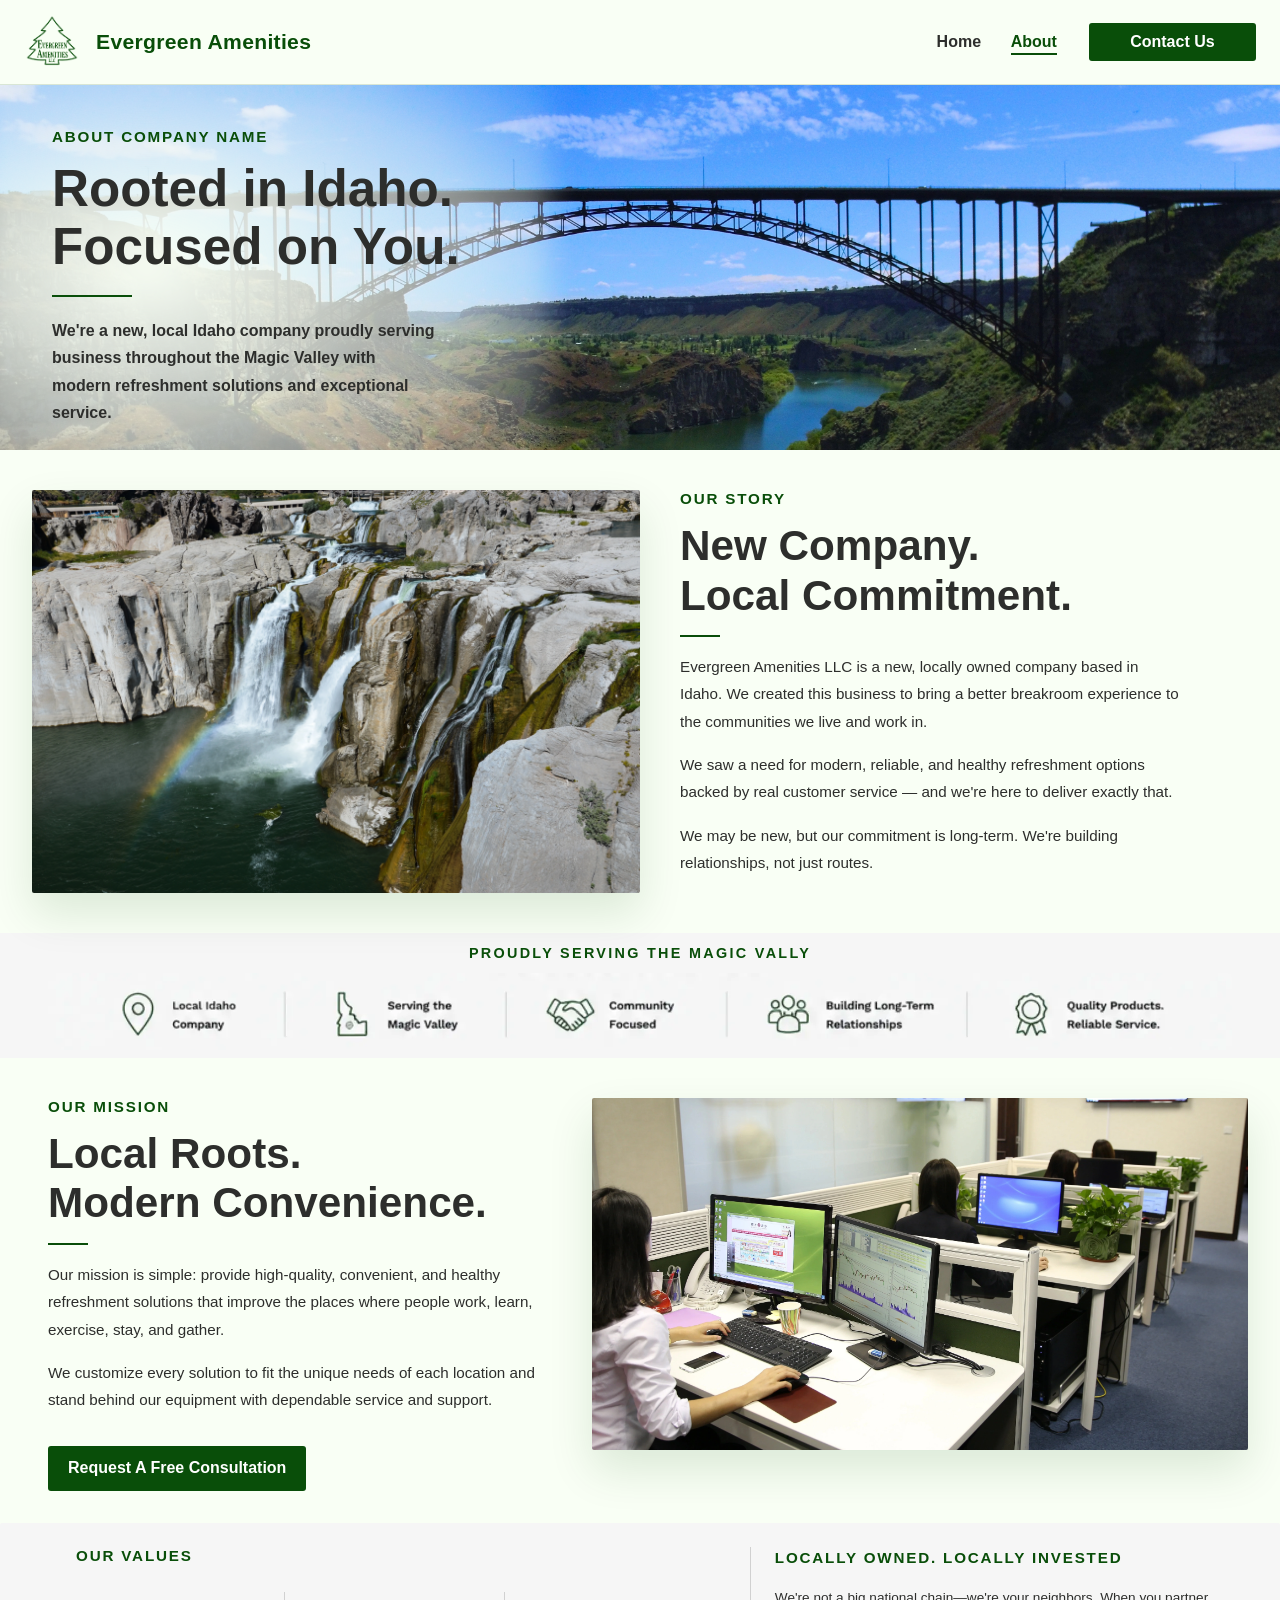
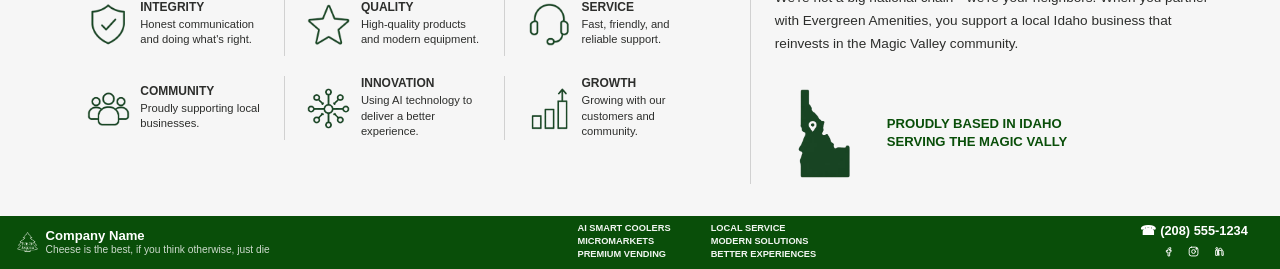
==== commit ac6f0aa8: "Add new icons and images; update contact and index pages with new layout and content - Added new ico" ====
--- a/about.html
+++ b/about.html
@@ -16,10 +16,9 @@
     <!-- Navigation Section -->
     <nav class="navbar">
         <a href="#home" class="brand">
-            <span class="brand-icon" aria-hidden="true">Logo</span>
+            <span class="brand-icon" aria-hidden="true"></span>
             <span class="brand-text">
-                <strong>Company Name</strong>
-                <small>Cheese is the best, if you think otherwise, just die</small>
+                <strong>Evergreen Amenities</strong>
             </span>
         </a>
 
@@ -257,7 +256,7 @@
     <!-- Footer Section -->
     <section class="home-footer" aria-label="Footer">
         <a href="index.html" class="brand home-footer-brand">
-            <span class="brand-icon" aria-hidden="true">Logo</span>
+            <span class="brand-icon" aria-hidden="true"></span>
             <span class="brand-text">
                 <strong>Company Name</strong>
                 <small>Cheese is the best, if you think otherwise, just die</small>
--- a/style.css
+++ b/style.css
@@ -6,6 +6,7 @@
     --hero-bg-color: #cee1ce;
     --divider-line-color: #dbdbdb;
     --alternate-bg-color: #f6f6f6;
+    --brand-logo-image: url('assets/icons/miscellaneous/Logo.webp');
 }
 
 
@@ -26,7 +27,7 @@
     display: flex;
     align-items: center;
     justify-content: space-between;
-    padding: 1rem 2rem;
+    padding: 0.85rem 1.5rem;
     background-color: var(--bg-color);
     border-bottom: 1px solid #d9e6d5;
 }
@@ -34,21 +35,25 @@
 .brand {
     display: flex;
     align-items: center;
-    gap: 0.75rem;
+    gap: 0.95rem;
     text-decoration: none;
     color: var(--text-color);
 }
 
 .brand-icon {
-    display: inline-flex;
-    align-items: center;
-    justify-content: center;
-    width: 2.5rem;
-    height: 2.5rem;
-    border-radius: 50%;
+    display: inline-block;
+    width: 3.55rem;
+    height: 3.55rem;
+    flex-shrink: 0;
     background-color: var(--accent-color);
-    color: var(--accent-text-color);
-    font-weight: bold;
+    -webkit-mask-image: var(--brand-logo-image);
+    -webkit-mask-repeat: no-repeat;
+    -webkit-mask-position: center;
+    -webkit-mask-size: contain;
+    mask-image: var(--brand-logo-image);
+    mask-repeat: no-repeat;
+    mask-position: center;
+    mask-size: contain;
 }
 
 .brand-text {
@@ -58,18 +63,35 @@
 }
 
 .brand-text strong {
-    font-size: 1rem;
+    font-size: 0.95rem;
 }
 
 .brand-text small {
-    font-size: 0.8rem;
+    font-size: 0.72rem;
     color: #5b6b5b;
 }
 
+.navbar .brand-text {
+    gap: 0.05rem;
+}
+
+.navbar .brand-text strong {
+    font-family: "Avenir Next", "Aptos", "Segoe UI", "Helvetica Neue", Arial, sans-serif;
+    font-size: clamp(1.3rem, 1.65vw, 1.95rem);
+    font-weight: 700;
+    letter-spacing: 0.015em;
+    line-height: 1;
+    color: var(--accent-color);
+}
+
+.navbar .brand-text small {
+    display: none;
+}
+
 .nav-links {
     display: flex;
     align-items: center;
-    gap: 1.25rem;
+    gap: 1.85rem;
 }
 
 .nav-links .nav-link {
@@ -94,12 +116,190 @@
 }
 
 .contact-btn {
-    padding: 0.7rem 1rem;
+    padding: 0.6rem 1.35rem;
+    min-width: 7.75rem;
+    margin-left: 0.15rem;
+    display: inline-flex;
+    align-items: center;
+    justify-content: center;
     border-radius: 3px;
     background-color: var(--accent-color);
     color: var(--accent-text-color);
     text-decoration: none;
     font-weight: 600;
+}
+
+
+
+
+
+
+
+
+
+
+/* ========================= */
+/*          FOOTER           */
+/* ========================= */
+
+.home-footer {
+    display: grid;
+    grid-template-columns: auto 1fr auto;
+    align-items: center;
+    gap: 0.5rem;
+    padding: 0.45rem 1rem;
+    background-color: var(--accent-color);
+    color: var(--accent-text-color);
+}
+
+.home-footer-brand {
+    display: flex;
+    align-items: center;
+    gap: 0.4rem;
+    min-width: 0;
+    color: var(--accent-text-color);
+    text-decoration: none;
+    justify-self: start;
+}
+
+.home-footer-brand .brand-icon {
+    width: 1.45rem;
+    height: 1.45rem;
+    background-color: var(--bg-color);
+}
+
+.home-footer-brand .brand-text {
+    color: var(--accent-text-color);
+}
+
+.home-footer-brand .brand-text strong {
+    font-size: 0.82rem;
+}
+
+.home-footer-brand .brand-text small {
+    color: rgba(255, 255, 255, 0.8);
+    font-size: 0.64rem;
+}
+
+.home-footer-links {
+    display: flex;
+    gap: 2.5rem;
+    justify-content: center;
+    align-items: center;
+    justify-self: center;
+    grid-column: 2;
+}
+
+.home-footer-column {
+    display: flex;
+    flex-direction: column;
+    gap: 0.08rem;
+    font-size: 0.58rem;
+    font-weight: 550;
+    line-height: 1.25;
+    color: rgba(255, 255, 255, 0.95);
+    text-align: left;
+}
+
+.home-footer-contact {
+    display: flex;
+    flex-direction: column;
+    align-items: center;
+    gap: 0.2rem;
+    min-width: 8.75rem;
+    justify-self: end;
+}
+
+.home-footer-phone {
+    display: inline-flex;
+    align-items: center;
+    justify-content: center;
+    gap: 0.3rem;
+    color: var(--accent-text-color);
+    text-decoration: none;
+    font-weight: 700;
+    font-size: 0.8rem;
+}
+
+.home-footer-phone-icon {
+    display: inline-flex;
+    align-items: center;
+    justify-content: center;
+    width: 0.95rem;
+    height: 0.95rem;
+}
+
+.home-footer-social {
+    display: flex;
+    align-items: center;
+    justify-content: center;
+    gap: 0.35rem;
+}
+
+.home-footer-social a {
+    display: inline-flex;
+    align-items: center;
+    justify-content: center;
+    width: 1.25rem;
+    height: 1.25rem;
+    color: var(--accent-text-color);
+    text-decoration: none;
+}
+
+.home-footer-social svg {
+    width: 0.82rem;
+    height: 0.82rem;
+    fill: none;
+    stroke: currentColor;
+    stroke-width: 1.7;
+    stroke-linecap: round;
+    stroke-linejoin: round;
+}
+
+.home-footer-social a:hover {
+    opacity: 0.8;
+}
+
+@media (max-width: 900px) {
+    .home-footer {
+        grid-template-columns: 1fr;
+        justify-items: center;
+        text-align: center;
+        row-gap: 0.55rem;
+    }
+
+    .home-footer-brand {
+        justify-content: center;
+        width: 100%;
+    }
+
+    .home-footer-links {
+        width: 100%;
+        grid-column: auto;
+        justify-content: center;
+        gap: 1.5rem;
+    }
+
+    .home-footer-contact {
+        width: 100%;
+        align-items: center;
+        justify-self: center;
+    }
+}
+
+@media (max-width: 600px) {
+    .home-footer {
+        padding: 0.75rem 0.85rem;
+    }
+
+    .home-footer-links {
+        flex-direction: column;
+        gap: 0.5rem;
+    }
+
+    .home-footer-column {
+        align-items: center;
+    }
 }
 
 
@@ -1045,7 +1245,7 @@
     display: inline-flex;
     align-items: center;
     justify-content: center;
-    min-height: 4.5rem;
+    min-height: 5.2rem;
     margin-bottom: 0.2rem;
 }
 
@@ -1069,12 +1269,32 @@
     display: inline-flex;
     align-items: center;
     justify-content: center;
-    width: 3.3rem;
-    height: 3.3rem;
-    border: 2px solid var(--bg-color);
-    border-radius: 50%;
-    color: var(--bg-color);
-    font-size: 1.1rem;
+    width: auto;
+    height: auto;
+    border: 0;
+    border-radius: 0;
+    color: inherit;
+    font-size: 0;
+}
+
+.how-it-works-icon img {
+    width: var(--how-it-works-icon-size, 4.8rem);
+    height: var(--how-it-works-icon-size, 4.8rem);
+    object-fit: contain;
+    display: block;
+    filter: brightness(0) saturate(100%) invert(98%) sepia(8%) saturate(220%) hue-rotate(60deg) brightness(105%) contrast(102%);
+}
+
+.how-it-works-step:nth-of-type(1) .how-it-works-icon {
+    --how-it-works-icon-size: 4.3rem;
+}
+
+.how-it-works-step:nth-of-type(2) .how-it-works-icon {
+    --how-it-works-icon-size: 4.25rem;
+}
+
+.how-it-works-step:nth-of-type(3) .how-it-works-icon {
+    --how-it-works-icon-size: 5.3rem;
 }
 
 .how-it-works-title {
@@ -1359,173 +1579,6 @@
         padding: 1.1rem 1rem;
     }
 }
-
-
-
-/* ========================= */
-/*          FOOTER           */
-/* ========================= */
-
-.home-footer {
-    display: grid;
-    grid-template-columns: 1fr auto 1fr;
-    align-items: center;
-    gap: 0.6rem;
-    padding: 0.55rem 1.25rem;
-    background-color: var(--accent-color);
-    color: var(--accent-text-color);
-}
-
-.home-footer-brand {
-    display: flex;
-    align-items: center;
-    gap: 0.45rem;
-    min-width: 0;
-    color: var(--accent-text-color);
-    text-decoration: none;
-    justify-self: start;
-}
-
-.home-footer-brand .brand-icon {
-    width: 1.7rem;
-    height: 1.7rem;
-    background-color: var(--accent-text-color);
-    color: var(--accent-color);
-}
-
-.home-footer-brand .brand-text {
-    color: var(--accent-text-color);
-}
-
-.home-footer-brand .brand-text small {
-    color: rgba(255, 255, 255, 0.8);
-}
-
-.home-footer-links {
-    display: flex;
-    gap: 6rem;
-    justify-content: center;
-    align-items: center;
-    justify-self: center;
-    grid-column: 2;
-}
-
-.home-footer-column {
-    display: flex;
-    flex-direction: column;
-    gap: 0.1rem;
-    font-size: 0.65rem;
-    font-weight: 550;
-    line-height: 1.35;
-    color: rgba(255, 255, 255, 0.95);
-    text-align: left;
-}
-
-.home-footer-contact {
-    display: flex;
-    flex-direction: column;
-    align-items: center;
-    gap: 0.3rem;
-    min-width: 10rem;
-    justify-self: end;
-}
-
-.home-footer-phone {
-    display: inline-flex;
-    align-items: center;
-    justify-content: center;
-    gap: 0.35rem;
-    color: var(--accent-text-color);
-    text-decoration: none;
-    font-weight: 700;
-    font-size: 0.9rem;
-}
-
-.home-footer-phone-icon {
-    display: inline-flex;
-    align-items: center;
-    justify-content: center;
-    width: 1rem;
-    height: 1rem;
-}
-
-.home-footer-social {
-    display: flex;
-    align-items: center;
-    justify-content: center;
-    gap: 0.45rem;
-}
-
-.home-footer-social a {
-    display: inline-flex;
-    align-items: center;
-    justify-content: center;
-    width: 1.45rem;
-    height: 1.45rem;
-    color: var(--accent-text-color);
-    text-decoration: none;
-}
-
-.home-footer-social svg {
-    width: 0.95rem;
-    height: 0.95rem;
-    fill: none;
-    stroke: currentColor;
-    stroke-width: 1.7;
-    stroke-linecap: round;
-    stroke-linejoin: round;
-}
-
-.home-footer-social a:hover {
-    opacity: 0.8;
-}
-
-@media (max-width: 900px) {
-    .home-footer {
-        flex-wrap: wrap;
-        justify-content: center;
-        text-align: center;
-    }
-
-    .home-footer-brand {
-        justify-content: center;
-        width: 100%;
-    }
-
-    .home-footer-links {
-        width: 100%;
-        justify-content: center;
-    }
-
-    .home-footer-contact {
-        width: 100%;
-        align-items: center;
-    }
-}
-
-@media (max-width: 600px) {
-    .home-footer {
-        padding: 1rem;
-    }
-
-    .home-footer-links {
-        flex-direction: column;
-        gap: 0.75rem;
-    }
-
-    .home-footer-column {
-        align-items: center;
-    }
-}
-
-
-
-
-
-
-
-
-
 
 
 
@@ -2211,6 +2264,54 @@
     color: var(--text-color);
 }
 
+.contact-hero-features {
+    display: flex;
+    flex-wrap: nowrap;
+    width: 100%;
+    gap: 0.75rem;
+    margin-top: 0.35rem;
+}
+
+.contact-hero-feature {
+    display: flex;
+    align-items: center;
+    gap: 0.7rem;
+    min-width: 0;
+    flex: 1 1 0;
+}
+
+.contact-hero-feature-icon {
+    display: inline-flex;
+    align-items: center;
+    justify-content: center;
+    width: 2.3rem;
+    height: 2.3rem;
+    border-radius: 0.65rem;
+    background-color: rgba(255, 255, 255, 0.65);
+    border: 1px solid rgba(9, 78, 9, 0.18);
+    color: var(--accent-color);
+    flex: 0 0 auto;
+}
+
+.contact-hero-feature-icon svg {
+    width: 1.15rem;
+    height: 1.15rem;
+    fill: none;
+    stroke: currentColor;
+    stroke-width: 2;
+    stroke-linecap: round;
+    stroke-linejoin: round;
+}
+
+.contact-hero-feature-text {
+    margin: 0;
+    font-size: 0.85rem;
+    font-weight: 700;
+    line-height: 1.2;
+    color: var(--text-color);
+    white-space: nowrap;
+}
+
 @media (max-width: 900px) {
     .contact-hero {
         min-height: 28rem;
@@ -2221,3 +2322,256 @@
         max-width: 100%;
     }
 }
+
+
+
+/* ========================= */
+/*           FORM            */
+/* ========================= */
+
+.contact-form-section {
+    padding: 3rem 1.5rem 4rem;
+    background-color: var(--bg-color);
+}
+
+.contact-form-shell {
+    display: grid;
+    grid-template-columns: 0.95fr 1.55fr;
+    max-width: 76rem;
+    margin: 0 auto;
+    background-color: var(--bg-color);
+    border-radius: 1.1rem;
+    overflow: hidden;
+    box-shadow: 0 18px 40px rgba(9, 78, 9, 0.06);
+}
+
+.contact-form-info {
+    display: flex;
+    flex-direction: column;
+    padding: 1.7rem 1.6rem;
+    background-color: var(--bg-color);
+}
+
+.contact-form-kicker,
+.contact-form-panel-kicker {
+    margin: 0;
+    font-size: 0.86rem;
+    font-weight: 800;
+    letter-spacing: 0.12em;
+    text-transform: uppercase;
+    color: var(--accent-color);
+}
+
+.contact-form-info-item {
+    display: flex;
+    align-items: stretch;
+    gap: 0.95rem;
+    padding: 0.8rem 0;
+}
+
+.contact-form-info-item + .contact-form-info-item {
+    border-top: 1px solid var(--divider-line-color);
+}
+
+.contact-form-info-item:last-child {
+    border-bottom: 0;
+}
+
+.contact-form-info-icon {
+    display: inline-flex;
+    align-items: center;
+    justify-content: center;
+    flex: 0 0 auto;
+    align-self: stretch;
+    width: 2.8rem;
+    min-height: 2.8rem;
+}
+
+.contact-form-info-icon img {
+    display: block;
+    width: 1.95rem;
+    height: 1.95rem;
+    object-fit: contain;
+    object-position: center;
+}
+
+.contact-form-info-copy {
+    display: flex;
+    flex-direction: column;
+    gap: 0.18rem;
+    min-width: 0;
+}
+
+.contact-form-info-title {
+    margin: 0;
+    font-size: 0.96rem;
+    font-weight: 700;
+    line-height: 1.2;
+    color: var(--text-color);
+}
+
+.contact-form-info-text {
+    margin: 0;
+    font-size: 0.82rem;
+    line-height: 1.35;
+    color: #5f695f;
+}
+
+.contact-form-panel {
+    padding: 1.55rem 1.45rem 1.45rem 1.85rem;
+    border-left: 1px solid var(--divider-line-color);
+    background-color: var(--bg-color);
+}
+
+.contact-form {
+    margin-top: 1rem;
+}
+
+.contact-form-grid {
+    display: grid;
+    grid-template-columns: repeat(2, minmax(0, 1fr));
+    gap: 0.7rem 0.8rem;
+    padding: 0.9rem;
+    border-radius: 1rem;
+    background-color: var(--alternate-bg-color);
+}
+
+.contact-form-field {
+    display: flex;
+    flex-direction: column;
+    gap: 0.3rem;
+    min-width: 0;
+}
+
+.contact-form-field span {
+    font-size: 0.84rem;
+    font-weight: 600;
+    color: var(--text-color);
+    text-align: left;
+}
+
+.contact-form-field input,
+.contact-form-field select,
+.contact-form-field textarea {
+    width: 100%;
+    box-sizing: border-box;
+    padding: 0.58rem 0.8rem;
+    border: 1px solid #d1ddd0;
+    border-radius: 0.55rem;
+    background-color: #ffffff;
+    color: var(--text-color);
+    font-size: 0.88rem;
+    line-height: 1.3;
+    appearance: none;
+    -webkit-appearance: none;
+}
+
+.contact-form-field select {
+    background-image: linear-gradient(45deg, transparent 50%, #6a756a 50%), linear-gradient(135deg, #6a756a 50%, transparent 50%);
+    background-position: calc(100% - 1.15rem) calc(50% - 0.15rem), calc(100% - 0.8rem) calc(50% - 0.15rem);
+    background-size: 0.35rem 0.35rem, 0.35rem 0.35rem;
+    background-repeat: no-repeat;
+    padding-right: 2.1rem;
+}
+
+.contact-form-field textarea {
+    min-height: 6.2rem;
+    resize: vertical;
+}
+
+.contact-form-field--full {
+    grid-column: 1 / -1;
+}
+
+.contact-form-field--textarea textarea {
+    min-height: 7.2rem;
+}
+
+.contact-form-submit {
+    grid-column: 1 / -1;
+    padding: 0.8rem 1rem;
+    border: none;
+    border-radius: 0.6rem;
+    background-color: var(--accent-color);
+    color: var(--accent-text-color);
+    font-size: 0.9rem;
+    font-weight: 800;
+    letter-spacing: 0.08em;
+    text-align: center;
+    cursor: pointer;
+}
+
+.contact-form-privacy {
+    grid-column: 1 / -1;
+    display: flex;
+    align-items: center;
+    justify-content: center;
+    gap: 0.45rem;
+    margin: 0;
+    padding-top: 0.05rem;
+    font-size: 0.76rem;
+    line-height: 1.35;
+    color: #6d756d;
+    text-align: center;
+}
+
+.contact-form-privacy-icon {
+    display: inline-flex;
+    align-items: center;
+    justify-content: center;
+    flex: 0 0 auto;
+    width: 0.95rem;
+    height: 0.95rem;
+    color: var(--accent-color);
+}
+
+.contact-form-privacy-icon svg {
+    width: 100%;
+    height: 100%;
+    fill: none;
+    stroke: currentColor;
+    stroke-width: 1.9;
+    stroke-linecap: round;
+    stroke-linejoin: round;
+}
+
+@media (max-width: 1024px) {
+    .contact-form-shell {
+        grid-template-columns: 1fr;
+    }
+
+    .contact-form-panel {
+        border-left: 0;
+        border-top: 1px solid var(--divider-line-color);
+        padding-left: 1.6rem;
+    }
+}
+
+@media (max-width: 720px) {
+    .contact-form-section {
+        padding: 2rem 1rem 2.75rem;
+    }
+
+    .contact-form-info,
+    .contact-form-panel {
+        padding-inline: 1.1rem;
+    }
+
+    .contact-form-grid {
+        grid-template-columns: 1fr;
+        padding: 0.9rem;
+    }
+
+    .contact-form-field--full,
+    .contact-form-submit,
+    .contact-form-privacy {
+        grid-column: auto;
+    }
+}
+
+
+
+/* ========================= */
+/*  Quick Advertisement 3    */
+/* ========================= */
+
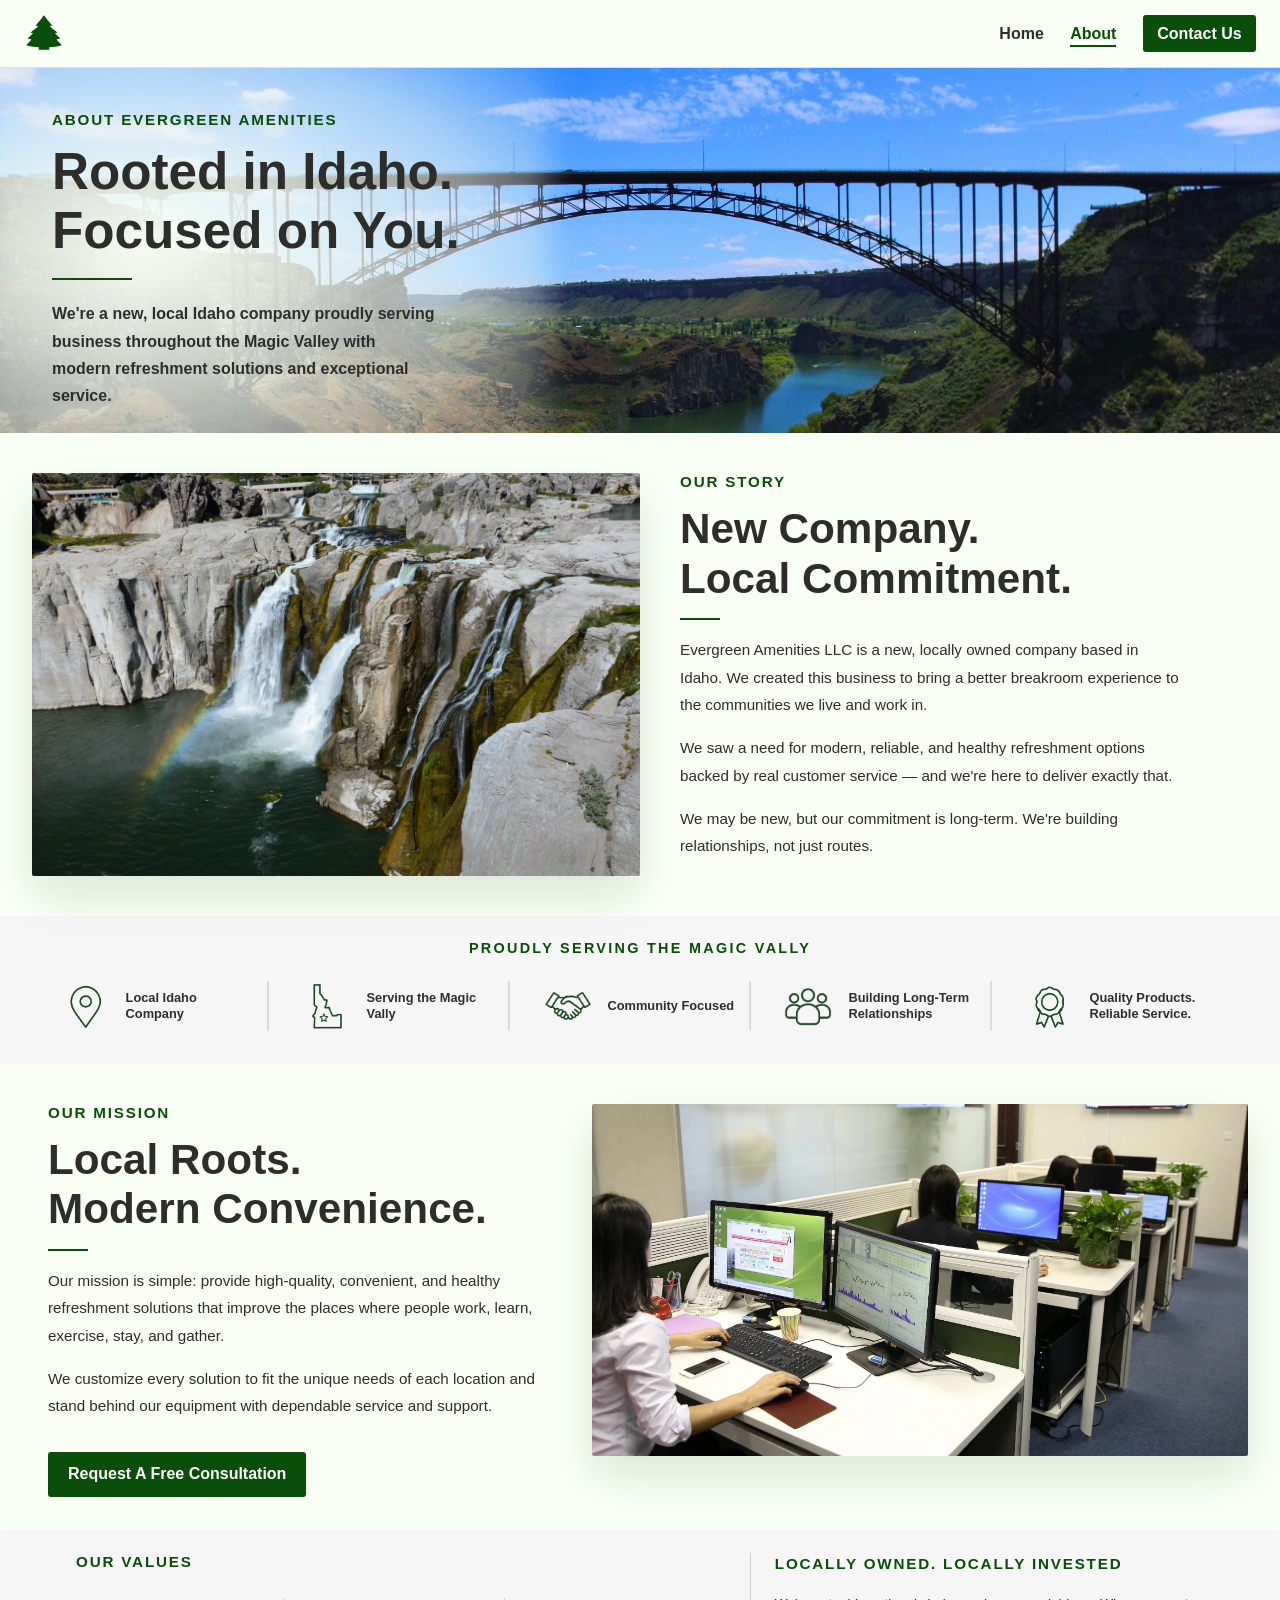
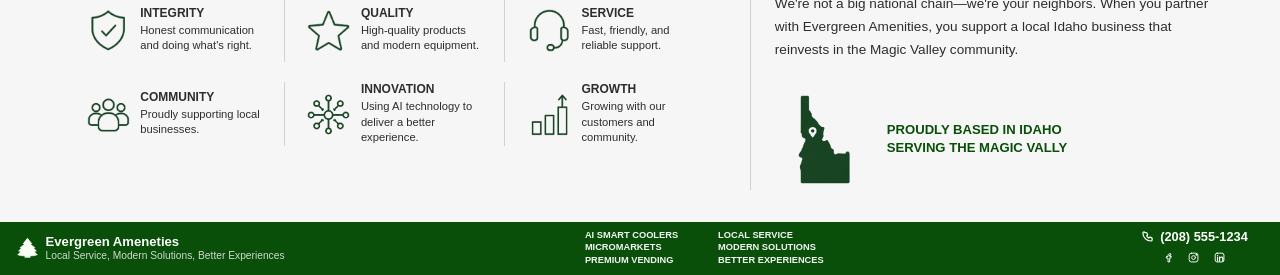
==== commit 3a8d71dd: "Update About, Contact, and Index pages with new content and layout; add quick advertisement sections" ====
--- a/about.html
+++ b/about.html
@@ -17,9 +17,6 @@
     <nav class="navbar">
         <a href="#home" class="brand">
             <span class="brand-icon" aria-hidden="true"></span>
-            <span class="brand-text">
-                <strong>Evergreen Amenities</strong>
-            </span>
         </a>
 
         <div class="nav-links">
@@ -36,7 +33,7 @@
     <!-- Hero 2 Section -->
     <section class="about-hero" aria-labelledby="about-hero-heading">
         <div class="about-hero-content">
-            <p class="about-hero-subheading">About Company Name</p>
+            <p class="about-hero-subheading">About Evergreen Amenities</p>
 
             <h1 class="about-hero-heading" id="about-hero-heading">
                 <span class="about-hero-heading-line">Rooted in Idaho.</span>
@@ -95,8 +92,56 @@
             <p class="about-quick-advertisement-kicker">PROUDLY SERVING THE MAGIC VALLY</p>
         </div>
 
-        <div class="about-quick-advertisement-visual">
-            <img src="assets/icons/About_Page_Quick_Advertisement.webp" alt="Quick advertisement graphic for the about page">
+        <div class="about-quick-advertisement-list">
+            <article class="about-quick-advertisement-item">
+                <a class="about-quick-advertisement-icon" href="#" aria-label="Map icon">
+                    <img src="assets/icons/quick_advertisement_icons_about/map_icon.webp" alt="Map icon">
+                </a>
+
+                <div class="about-quick-advertisement-text">
+                    <span>Local Idaho Company</span>
+                </div>
+            </article>
+
+            <article class="about-quick-advertisement-item">
+                <a class="about-quick-advertisement-icon" href="#" aria-label="Other Idaho icon">
+                    <img src="assets/icons/quick_advertisement_icons_about/other_idaho_icon.webp" alt="Other Idaho icon">
+                </a>
+
+                <div class="about-quick-advertisement-text">
+                    <span>Serving the Magic Vally</span>
+                </div>
+            </article>
+
+            <article class="about-quick-advertisement-item">
+                <a class="about-quick-advertisement-icon" href="#" aria-label="Handshake icon">
+                    <img src="assets/icons/quick_advertisement_icons_about/handshake_icon.webp" alt="Handshake icon">
+                </a>
+
+                <div class="about-quick-advertisement-text">
+                    <span>Community Focused</span>
+                </div>
+            </article>
+
+            <article class="about-quick-advertisement-item">
+                <a class="about-quick-advertisement-icon" href="#" aria-label="Group icon">
+                    <img src="assets/icons/quick_advertisement_icons_about/group_icon.webp" alt="Group icon">
+                </a>
+
+                <div class="about-quick-advertisement-text">
+                    <span>Building Long-Term Relationships</span>
+                </div>
+            </article>
+
+            <article class="about-quick-advertisement-item">
+                <a class="about-quick-advertisement-icon" href="#" aria-label="Badge icon">
+                    <img src="assets/icons/quick_advertisement_icons_about/badge_icon.webp" alt="Badge icon">
+                </a>
+
+                <div class="about-quick-advertisement-text">
+                    <span>Quality Products. <br> Reliable Service.</span>
+                </div>
+            </article>
         </div>
     </section>
 
@@ -258,8 +303,8 @@
         <a href="index.html" class="brand home-footer-brand">
             <span class="brand-icon" aria-hidden="true"></span>
             <span class="brand-text">
-                <strong>Company Name</strong>
-                <small>Cheese is the best, if you think otherwise, just die</small>
+                <strong>Evergreen Ameneties</strong>
+                <small>Local Service, Modern Solutions, Better Experiences</small>
             </span>
         </a>
 
@@ -279,7 +324,11 @@
 
         <div class="home-footer-contact">
             <a class="home-footer-phone" href="tel:+12085551234">
-                <span class="home-footer-phone-icon" aria-hidden="true">☎</span>
+                <span class="home-footer-phone-icon" aria-hidden="true">
+                    <svg viewBox="0 0 24 24">
+                        <path d="M7.8 5.7h2.1c.4 0 .8.2 1 .6l1.1 2.4c.2.4.1.8-.2 1.1l-1.3 1.3a13.4 13.4 0 0 0 3.3 3.3l1.3-1.3c.3-.3.7-.4 1.1-.2l2.4 1.1c.4.2.6.5.6 1V17c0 1.1-.9 2-2 2-7 0-12.6-5.6-12.6-12.6 0-1.1.9-2 2-2z"/>
+                    </svg>
+                </span>
                 <span>(208) 555-1234</span>
             </a>
 
@@ -298,9 +347,12 @@
                     </svg>
                 </a>
 
-                <a href="https://www.linkedin.com/" target="_blank" rel="noreferrer" aria-label="LinkedIn">
+                <a class="home-footer-linkedin" href="https://www.linkedin.com/" target="_blank" rel="noreferrer" aria-label="LinkedIn">
                     <svg viewBox="0 0 24 24" aria-hidden="true">
-                        <path d="M6.9 8.2A1.8 1.8 0 1 0 6.9 4.6a1.8 1.8 0 0 0 0 3.6ZM5.6 9.6h2.6V19H5.6zM10.5 9.6h2.5v1.3h.1c.3-.7 1.2-1.4 2.5-1.4 2.7 0 3.2 1.8 3.2 4.1V19h-2.6v-8.5c0-2-.1-4.6-2.8-4.6-2.8 0-3.2 2.2-3.2 4.4V19H10.5z"/>
+                        <rect x="4" y="4" width="16" height="16" rx="3.5" fill="none" stroke="currentColor" stroke-width="1.7"/>
+                        <circle cx="8.3" cy="8.1" r="1.1"/>
+                        <path d="M7.2 10.2h2.2V19H7.2z"/>
+                        <path d="M11 10.2h2.1v1.2h.1c.4-.8 1.3-1.4 2.7-1.4 2.3 0 3.2 1.4 3.2 4.1V19h-2.2v-4.2c0-1.4-.2-2.5-1.7-2.5-1.4 0-2.1 1-2.1 2.4V19H11z"/>
                     </svg>
                 </a>
             </div>
--- a/style.css
+++ b/style.css
@@ -1,3 +1,5 @@
+@import url('https://fonts.googleapis.com/css2?family=Bebas+Neue&display=swap');
+
 :root {
     --bg-color: #f9fff5;
     --text-color: #2d2e2c;
@@ -7,6 +9,7 @@
     --divider-line-color: #dbdbdb;
     --alternate-bg-color: #f6f6f6;
     --brand-logo-image: url('assets/icons/miscellaneous/Logo.webp');
+    --solid-brand-logo-image: url('assets/icons/miscellaneous/Solid_Logo.webp');
 }
 
 
@@ -42,15 +45,15 @@
 
 .brand-icon {
     display: inline-block;
-    width: 3.55rem;
-    height: 3.55rem;
+    width: 2.5rem;
+    height: 2.5rem;
     flex-shrink: 0;
     background-color: var(--accent-color);
-    -webkit-mask-image: var(--brand-logo-image);
+    -webkit-mask-image: var(--solid-brand-logo-image);
     -webkit-mask-repeat: no-repeat;
     -webkit-mask-position: center;
     -webkit-mask-size: contain;
-    mask-image: var(--brand-logo-image);
+    mask-image: var(--solid-brand-logo-image);
     mask-repeat: no-repeat;
     mask-position: center;
     mask-size: contain;
@@ -63,7 +66,7 @@
 }
 
 .brand-text strong {
-    font-size: 0.95rem;
+    font-size: 2rem;
 }
 
 .brand-text small {
@@ -76,11 +79,11 @@
 }
 
 .navbar .brand-text strong {
-    font-family: "Avenir Next", "Aptos", "Segoe UI", "Helvetica Neue", Arial, sans-serif;
-    font-size: clamp(1.3rem, 1.65vw, 1.95rem);
-    font-weight: 700;
+    font-family: "Bebas Neue", sans-serif;
+    font-size: clamp(2rem, 2vw, 2.3rem);
+    font-weight: 200;
     letter-spacing: 0.015em;
-    line-height: 1;
+    line-height: 1.05;
     color: var(--accent-color);
 }
 
@@ -91,7 +94,7 @@
 .nav-links {
     display: flex;
     align-items: center;
-    gap: 1.85rem;
+    gap: 1.65rem;
 }
 
 .nav-links .nav-link {
@@ -116,9 +119,7 @@
 }
 
 .contact-btn {
-    padding: 0.6rem 1.35rem;
-    min-width: 7.75rem;
-    margin-left: 0.15rem;
+    padding: 0.6rem 0.9rem;
     display: inline-flex;
     align-items: center;
     justify-content: center;
@@ -227,6 +228,16 @@
     justify-content: center;
     width: 0.95rem;
     height: 0.95rem;
+}
+
+.home-footer-phone-icon svg {
+    width: 100%;
+    height: 100%;
+    fill: none;
+    stroke: currentColor;
+    stroke-width: 1.9;
+    stroke-linecap: round;
+    stroke-linejoin: round;
 }
 
 .home-footer-social {
@@ -254,6 +265,16 @@
     stroke-width: 1.7;
     stroke-linecap: round;
     stroke-linejoin: round;
+}
+
+.home-footer-linkedin svg rect:first-child {
+    fill: none;
+}
+
+.home-footer-linkedin svg circle,
+.home-footer-linkedin svg path {
+    fill: currentColor;
+    stroke: none;
 }
 
 .home-footer-social a:hover {
@@ -1805,7 +1826,7 @@
 /* ========================= */
 
 .about-quick-advertisement {
-    padding: 0.75rem 1.25rem 0.5rem;
+    padding: 1.5rem 1.25rem 1rem;
     background-color: var(--alternate-bg-color);
 }
 
@@ -1815,7 +1836,7 @@
     justify-content: center;
     gap: 1.25rem;
     max-width: 78rem;
-    margin: 0 auto 0.75rem;
+    margin: 0 auto 0.5rem;
 }
 
 .about-quick-advertisement-kicker {
@@ -1828,24 +1849,85 @@
     white-space: nowrap;
 }
 
-.about-quick-advertisement-visual {
-    display: flex;
-    justify-content: center;
+.about-quick-advertisement-list {
+    display: grid;
+    grid-template-columns: repeat(5, minmax(12rem, 1fr));
+    align-items: center;
+    gap: 1rem;
     max-width: 78rem;
     margin: 0 auto;
-    padding: 0;
-}
-
-.about-quick-advertisement-visual img {
+    padding: 0 1.6rem;
+    background-color: transparent;
+}
+
+.about-quick-advertisement-item {
+    position: relative;
+    display: flex;
+    align-items: center;
+    justify-content: flex-start;
+    gap: 1rem;
+    min-width: 0;
+    min-height: 3.75rem;
+    padding: 0.75rem 1rem;
+    overflow: visible;
+}
+
+.about-quick-advertisement-item:not(:last-child)::after {
+    content: '';
+    position: absolute;
+    right: 0.1rem;
+    top: 50%;
+    transform: translateY(-50%);
+    width: 2px;
+    height: 60%;
+    background-color: var(--divider-line-color);
+    border-radius: 10px;
+    z-index: 1;
+}
+
+.about-quick-advertisement-icon {
+    --about-quick-advertisement-icon-size: 3rem;
+    display: flex;
+    align-items: center;
+    justify-content: center;
+    width: var(--about-quick-advertisement-icon-size);
+    height: var(--about-quick-advertisement-icon-size);
+    flex-shrink: 0;
+}
+
+.about-quick-advertisement-icon img {
     display: block;
-    width: min(100%, 74rem);
-    height: auto;
-    border-radius: 0.25rem;
+    width: 100%;
+    height: 100%;
+    object-fit: contain;
+}
+
+.about-quick-advertisement-text {
+    display: flex;
+    align-items: center;
+    max-width: 100%;
+    font-size: 0.8rem;
+    font-weight: 800;
+    line-height: 1.2;
+    color: var(--text-color);
+    white-space: normal;
+    overflow-wrap: anywhere;
 }
 
 @media (max-width: 900px) {
-    .about-quick-advertisement-visual {
-        padding: 0;
+    .about-quick-advertisement-list {
+        grid-template-columns: repeat(2, minmax(0, 1fr));
+        gap: 0.85rem;
+        padding: 1rem 0.25rem;
+    }
+
+    .about-quick-advertisement-item {
+        justify-content: center;
+        padding: 0.75rem 0.35rem;
+    }
+
+    .about-quick-advertisement-item:not(:last-child)::after {
+        display: none;
     }
 }
 
@@ -2205,11 +2287,11 @@
     content: '';
     position: absolute;
     inset: 0;
-    background-image: url('assets/images/Perine_Bridge_Stock.webp');
+    background-image: url('assets/images/Contact.webp');
     background-size: cover;
     background-position: center 40%;
     background-repeat: no-repeat;
-    transform: scaleX(-1) scale(1);
+    transform: scaleX(1) scale(1);
     pointer-events: none;
     z-index: 0;
 }
@@ -2284,23 +2366,19 @@
     display: inline-flex;
     align-items: center;
     justify-content: center;
-    width: 2.3rem;
-    height: 2.3rem;
-    border-radius: 0.65rem;
-    background-color: rgba(255, 255, 255, 0.65);
-    border: 1px solid rgba(9, 78, 9, 0.18);
-    color: var(--accent-color);
+    width: 1.85rem;
+    height: 1.85rem;
+    border-radius: 50%;
+    background-color: #ffffff;
     flex: 0 0 auto;
 }
 
-.contact-hero-feature-icon svg {
-    width: 1.15rem;
-    height: 1.15rem;
-    fill: none;
-    stroke: currentColor;
-    stroke-width: 2;
-    stroke-linecap: round;
-    stroke-linejoin: round;
+.contact-hero-feature-icon img {
+    display: block;
+    width: 2.25rem;
+    height: 2.25rem;
+    object-fit: contain;
+    object-position: center;
 }
 
 .contact-hero-feature-text {
@@ -2330,7 +2408,7 @@
 /* ========================= */
 
 .contact-form-section {
-    padding: 3rem 1.5rem 4rem;
+    padding: 3rem 1.5rem 0;
     background-color: var(--bg-color);
 }
 
@@ -2575,3 +2653,206 @@
 /*  Quick Advertisement 3    */
 /* ========================= */
 
+.contact-quick-advertisement {
+    padding: 0.5rem 1rem 0.5rem;
+    background-color: var(--alternate-bg-color);
+}
+
+.contact-quick-advertisement-header {
+    display: flex;
+    align-items: center;
+    justify-content: center;
+    max-width: 78rem;
+    margin: 0.6rem auto 0.3rem;
+    padding: 0 1.15rem;
+}
+
+.contact-quick-advertisement-heading {
+    margin: 0;
+    font-size: 0.92rem;
+    font-weight: 800;
+    letter-spacing: 0.15em;
+    text-transform: uppercase;
+    color: var(--accent-color);
+    text-align: center;
+}
+
+.contact-quick-advertisement-list {
+    display: grid;
+    grid-template-columns: repeat(6, minmax(0, 1fr));
+    align-items: center;
+    max-width: 78rem;
+    margin: 0 auto;
+    padding: 1rem 1.15rem;
+    background-color: transparent;
+}
+
+.contact-quick-advertisement-item {
+    position: relative;
+    display: flex;
+    align-items: center;
+    justify-content: center;
+    gap: 0.8rem;
+    min-width: 0;
+    padding: 0.45rem 1rem;
+}
+
+.contact-quick-advertisement-item:not(:last-child)::after {
+    content: '';
+    position: absolute;
+    right: -0.15rem;
+    top: 50%;
+    transform: translateY(-50%);
+    width: 2px;
+    height: 60%;
+    background-color: var(--divider-line-color);
+    border-radius: 10px;
+}
+
+.contact-quick-advertisement-icon {
+    display: flex;
+    align-items: center;
+    justify-content: center;
+    width: 2.6rem;
+    height: 2.6rem;
+    flex-shrink: 0;
+}
+
+.contact-quick-advertisement-icon img {
+    display: block;
+    width: 100%;
+    height: 100%;
+    object-fit: contain;
+    object-position: center;
+}
+
+.contact-quick-advertisement-text {
+    display: flex;
+    flex-direction: column;
+    gap: 0.08rem;
+    max-width: 100%;
+    font-size: 0.73rem;
+    font-weight: 800;
+    line-height: 1.12;
+    color: var(--text-color);
+}
+
+@media (max-width: 1100px) {
+    .contact-quick-advertisement-list {
+        grid-template-columns: repeat(3, minmax(0, 1fr));
+        gap: 0.75rem;
+    }
+
+    .contact-quick-advertisement-item {
+        justify-content: flex-start;
+    }
+}
+
+@media (max-width: 700px) {
+    .contact-quick-advertisement-list {
+        grid-template-columns: repeat(2, minmax(0, 1fr));
+        padding: 0.9rem 0.35rem;
+    }
+
+    .contact-quick-advertisement-item {
+        padding: 0.45rem 0.25rem;
+    }
+
+    .contact-quick-advertisement-item:not(:last-child)::after {
+        display: none;
+    }
+}
+
+
+
+/* ========================= */
+/*          MAP              */
+/* ========================= */
+
+.contact-map-section {
+    display: grid;
+    grid-template-columns: minmax(0, 1.55fr) minmax(18rem, 0.95fr);
+    align-items: start;
+    max-width: 78rem;
+    margin: 0 auto;
+    background-color: var(--bg-color);
+}
+
+.contact-map-media {
+    position: relative;
+    height: 21rem;
+    background-color: #d9ded8;
+    overflow: hidden;
+}
+
+.contact-map-iframe {
+    display: block;
+    width: 100%;
+    height: 100%;
+    border: 0;
+}
+
+.contact-map-highlight {
+    position: absolute;
+    inset: 24% 28% 24% 34%;
+    border: 0.35rem solid rgba(118, 122, 118, 0.56);
+    border-radius: 50%;
+    background-color: rgba(156, 161, 156, 0.08);
+    box-shadow: 0 0 0 1rem rgba(156, 161, 156, 0.08);
+    pointer-events: none;
+}
+
+.contact-map-content {
+    display: flex;
+    flex-direction: column;
+    justify-content: flex-start;
+    gap: 0.9rem;
+    padding: 1.15rem 1.5rem 1.15rem 1.25rem;
+    background-color: var(--bg-color);
+}
+
+.contact-map-kicker {
+    margin: 0;
+    font-size: 0.9rem;
+    font-weight: 800;
+    letter-spacing: 0.13em;
+    text-transform: uppercase;
+    color: var(--accent-color);
+}
+
+.contact-map-description {
+    margin: 0;
+    font-size: 0.92rem;
+    font-weight: 200;
+    line-height: 1.6;
+    color: var(--text-color);
+}
+
+.contact-map-columns {
+    margin-top: 0.1rem;
+}
+
+@media (max-width: 900px) {
+    .contact-map-section {
+        grid-template-columns: 1fr;
+    }
+
+    .contact-map-media {
+        height: 17rem;
+    }
+
+    .contact-map-content {
+        padding: 1rem 1.25rem 1.5rem;
+    }
+
+    .contact-map-highlight {
+        inset: 26% 30% 26% 32%;
+    }
+}
+
+@media (max-width: 600px) {
+    .contact-map-media {
+        height: 14rem;
+    }
+}
+
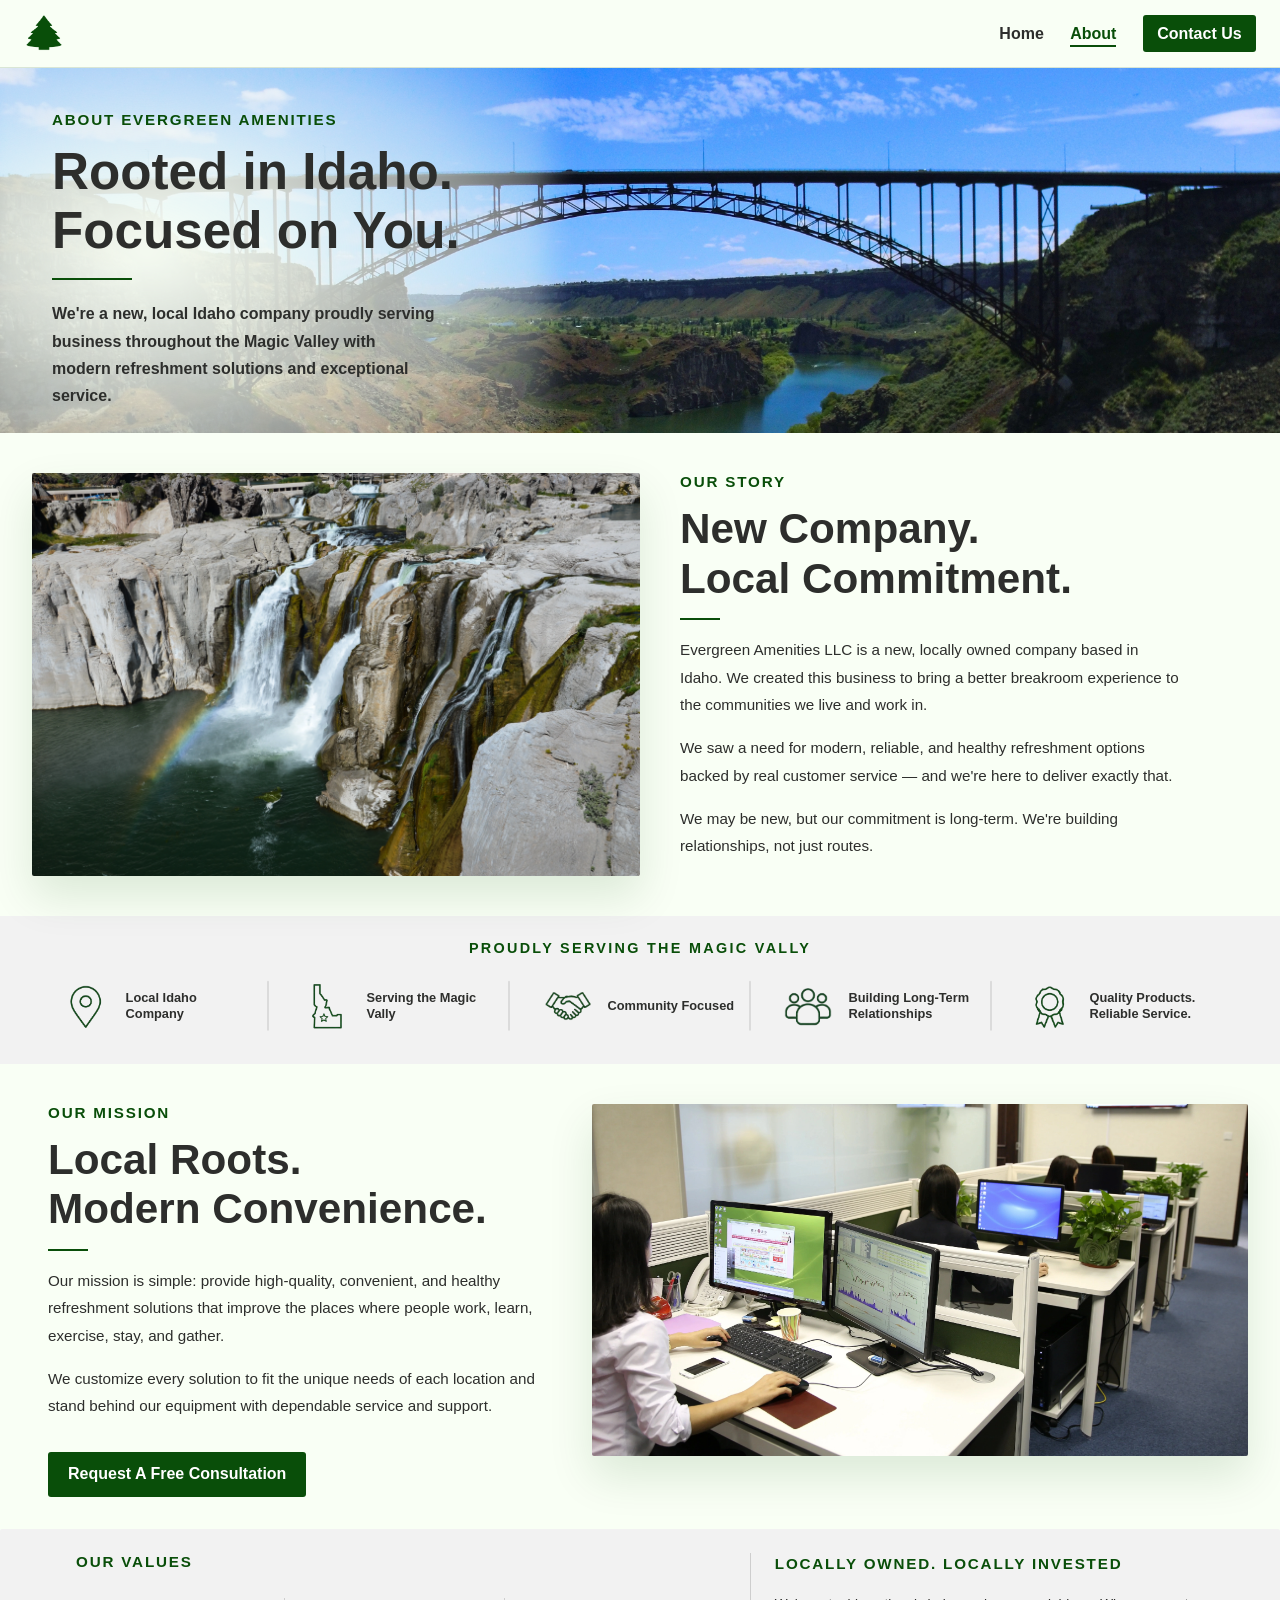
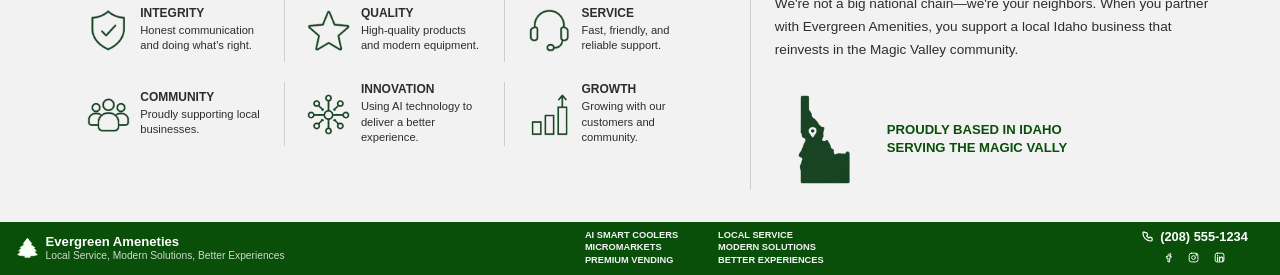
==== commit 176f3b3b: "Update navigation links to point to index.html; add new images for AI Smart Coolers and Premium Vend" ====
--- a/about.html
+++ b/about.html
@@ -15,7 +15,7 @@
 
     <!-- Navigation Section -->
     <nav class="navbar">
-        <a href="#home" class="brand">
+        <a href="index.html" class="brand">
             <span class="brand-icon" aria-hidden="true"></span>
         </a>
 
--- a/style.css
+++ b/style.css
@@ -7,7 +7,7 @@
     --accent-text-color: #ffffff;
     --hero-bg-color: #cee1ce;
     --divider-line-color: #dbdbdb;
-    --alternate-bg-color: #f6f6f6;
+    --alternate-bg-color: #f2f2f2;
     --brand-logo-image: url('assets/icons/miscellaneous/Logo.webp');
     --solid-brand-logo-image: url('assets/icons/miscellaneous/Solid_Logo.webp');
 }
@@ -1390,16 +1390,19 @@
 }
 
 .ready-upgrade-intro-icon {
-    display: inline-flex;
-    align-items: center;
-    justify-content: center;
-    width: 2.25rem;
-    height: 2.25rem;
-    border-radius: 50%;
+    display: inline-block;
+    width: 3.2rem;
+    height: 4.2rem;
+    flex-shrink: 0;
     background-color: var(--accent-color);
-    color: var(--accent-text-color);
-    flex-shrink: 0;
-    font-size: 1rem;
+    -webkit-mask-image: var(--solid-brand-logo-image);
+    -webkit-mask-repeat: no-repeat;
+    -webkit-mask-position: center;
+    -webkit-mask-size: contain;
+    mask-image: var(--solid-brand-logo-image);
+    mask-repeat: no-repeat;
+    mask-position: center;
+    mask-size: contain;
 }
 
 .ready-upgrade-intro-copy {
@@ -1505,8 +1508,34 @@
     height: 2rem;
     border-radius: 50%;
     background-color: #e9f0e8;
-    color: var(--accent-color);
-    font-size: 0.95rem;
+    overflow: hidden;
+}
+
+.ready-upgrade-contact-icon-image {
+    display: block;
+    width: 1.1rem;
+    height: 1.1rem;
+    object-fit: contain;
+}
+
+.ready-upgrade-contact-icon--phone .ready-upgrade-contact-icon-image {
+    width: 1.15rem;
+    height: 1.15rem;
+}
+
+.ready-upgrade-contact-icon--message .ready-upgrade-contact-icon-image {
+    width: 1.08rem;
+    height: 1.08rem;
+}
+
+.ready-upgrade-contact-icon--map .ready-upgrade-contact-icon-image {
+    width: 1.08rem;
+    height: 1.08rem;
+}
+
+.ready-upgrade-contact-icon--clock .ready-upgrade-contact-icon-image {
+    width: 1.02rem;
+    height: 1.02rem;
 }
 
 .ready-upgrade-contact-text {
@@ -1560,6 +1589,10 @@
     cursor: pointer;
 }
 
+.ready-upgrade-column:last-child .ready-upgrade-form {
+    margin-top: 2rem;
+}
+
 @media (max-width: 900px) {
     .ready-upgrade-top-row {
         display: flex;
@@ -1598,6 +1631,10 @@
 
     .ready-upgrade-column {
         padding: 1.1rem 1rem;
+    }
+
+    .ready-upgrade-column:last-child .ready-upgrade-form {
+        margin-top: 0;
     }
 }
 
@@ -2366,11 +2403,8 @@
     display: inline-flex;
     align-items: center;
     justify-content: center;
-    width: 1.85rem;
-    height: 1.85rem;
-    border-radius: 50%;
-    background-color: #ffffff;
     flex: 0 0 auto;
+    background-color: transparent;
 }
 
 .contact-hero-feature-icon img {
@@ -2792,16 +2826,6 @@
     border: 0;
 }
 
-.contact-map-highlight {
-    position: absolute;
-    inset: 24% 28% 24% 34%;
-    border: 0.35rem solid rgba(118, 122, 118, 0.56);
-    border-radius: 50%;
-    background-color: rgba(156, 161, 156, 0.08);
-    box-shadow: 0 0 0 1rem rgba(156, 161, 156, 0.08);
-    pointer-events: none;
-}
-
 .contact-map-content {
     display: flex;
     flex-direction: column;
@@ -2844,10 +2868,6 @@
     .contact-map-content {
         padding: 1rem 1.25rem 1.5rem;
     }
-
-    .contact-map-highlight {
-        inset: 26% 30% 26% 32%;
-    }
 }
 
 @media (max-width: 600px) {
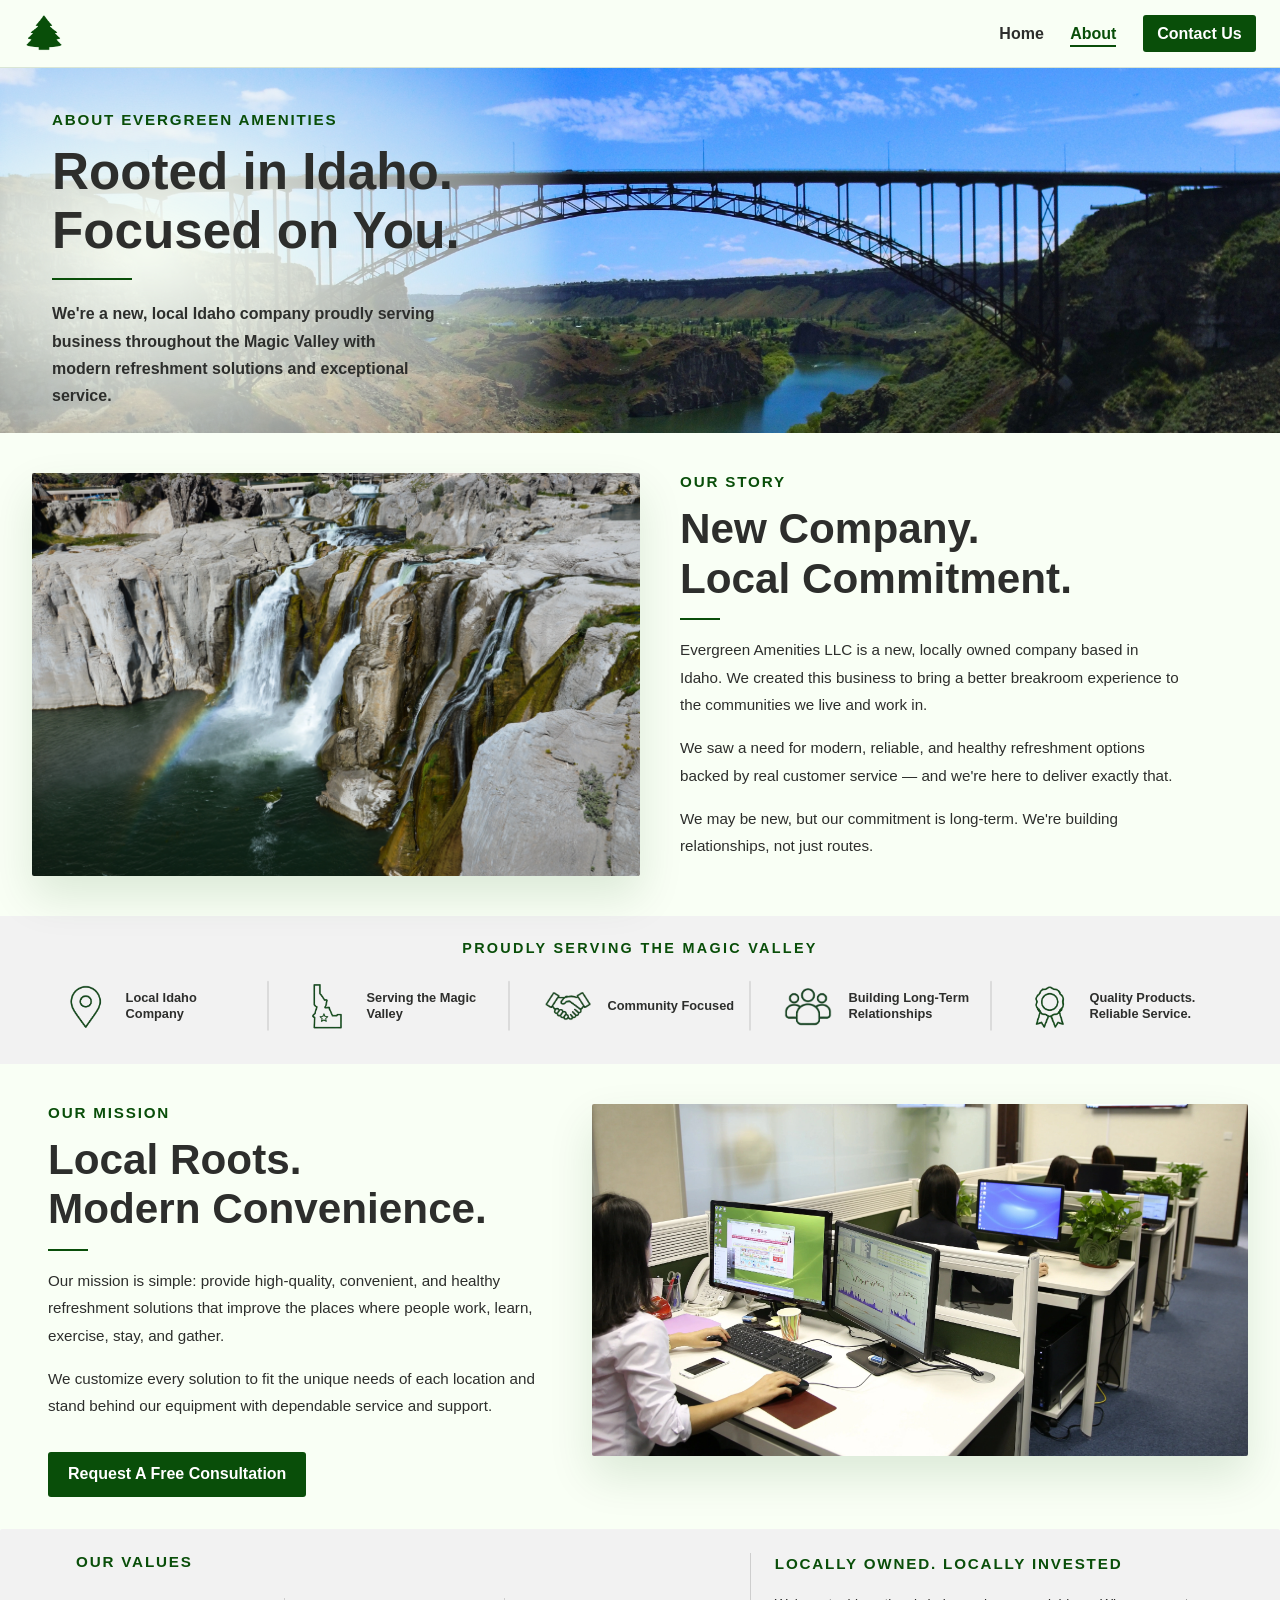
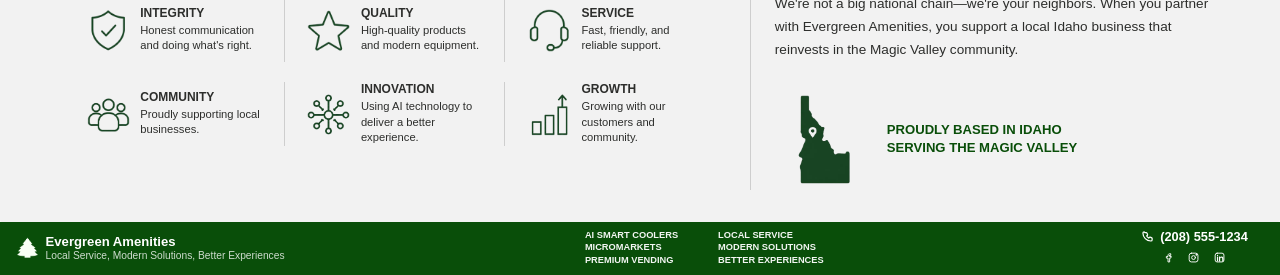
==== commit c3fffd9e: "Fix typos and improve content consistency across About, Contact, and Index pages; update image refer" ====
--- a/about.html
+++ b/about.html
@@ -42,7 +42,7 @@
 
             <div class="about-hero-divider" aria-hidden="true"></div>
 
-            <p class="about-hero-description">
+                <p class="about-hero-description">
                 We're a new, local Idaho company proudly serving business throughout the Magic Valley with modern refreshment solutions and exceptional service.
             </p>
         </div>
@@ -89,7 +89,7 @@
     <!-- Quick Advertisement 2 Section -->
     <section class="about-quick-advertisement" aria-label="Quick advertisement">
         <div class="about-quick-advertisement-header">
-            <p class="about-quick-advertisement-kicker">PROUDLY SERVING THE MAGIC VALLY</p>
+            <p class="about-quick-advertisement-kicker">PROUDLY SERVING THE MAGIC VALLEY</p>
         </div>
 
         <div class="about-quick-advertisement-list">
@@ -109,7 +109,7 @@
                 </a>
 
                 <div class="about-quick-advertisement-text">
-                    <span>Serving the Magic Vally</span>
+                    <span>Serving the Magic Valley</span>
                 </div>
             </article>
 
@@ -283,7 +283,7 @@
                     <img src="assets/icons/our_values_section_icons/idaho_icon.webp" alt="">
                 </div>
 
-                <h3 class="our-values-title our-values-title--accent">PROUDLY BASED IN IDAHO <br> SERVING THE MAGIC VALLY</h3>
+                <h3 class="our-values-title our-values-title--accent">PROUDLY BASED IN IDAHO <br> SERVING THE MAGIC VALLEY</h3>
             </div>
         </div>
     </section>
@@ -303,7 +303,7 @@
         <a href="index.html" class="brand home-footer-brand">
             <span class="brand-icon" aria-hidden="true"></span>
             <span class="brand-text">
-                <strong>Evergreen Ameneties</strong>
+                <strong>Evergreen Amenities</strong>
                 <small>Local Service, Modern Solutions, Better Experiences</small>
             </span>
         </a>
--- a/style.css
+++ b/style.css
@@ -2404,7 +2404,10 @@
     align-items: center;
     justify-content: center;
     flex: 0 0 auto;
-    background-color: transparent;
+    width: 1.85rem;
+    height: 1.85rem;
+    border-radius: 50%;
+    background-color: #ffffff;
 }
 
 .contact-hero-feature-icon img {
@@ -2808,7 +2811,7 @@
     grid-template-columns: minmax(0, 1.55fr) minmax(18rem, 0.95fr);
     align-items: start;
     max-width: 78rem;
-    margin: 0 auto;
+    margin: 1rem auto;
     background-color: var(--bg-color);
 }
 
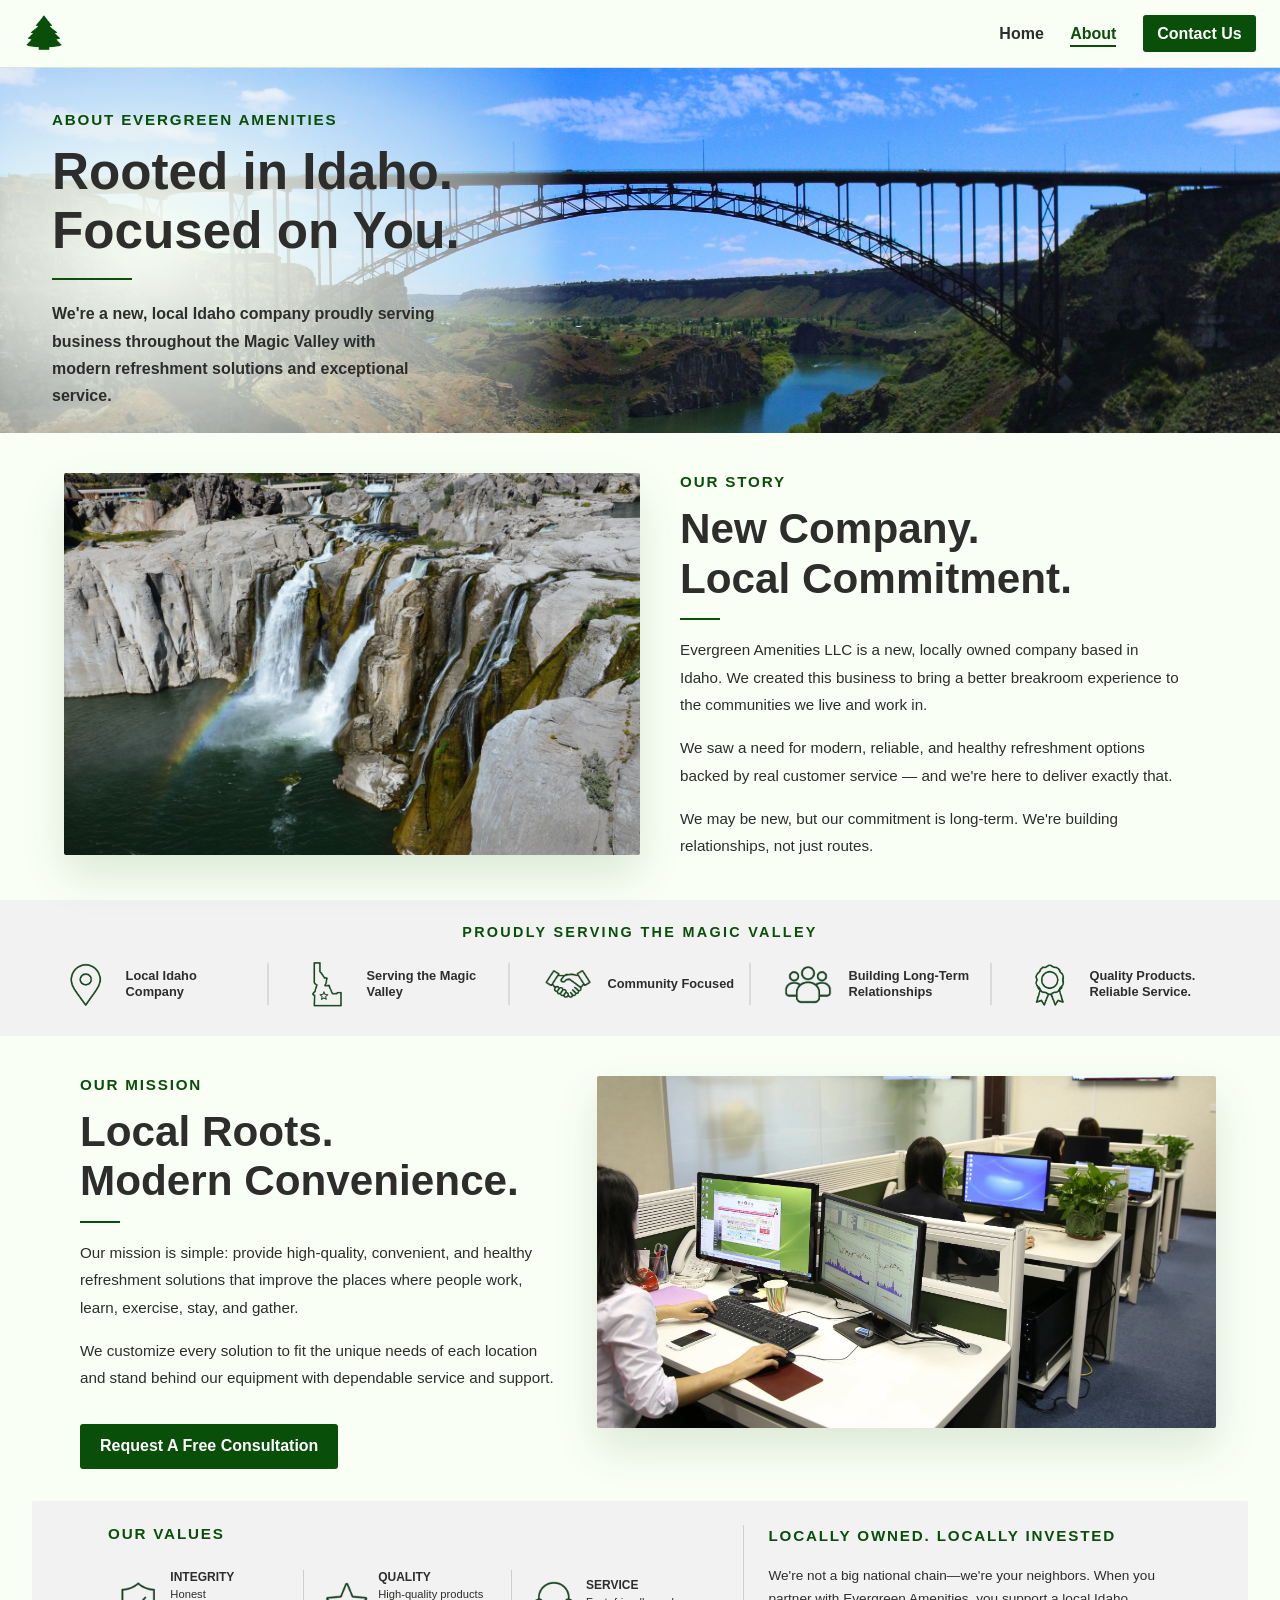
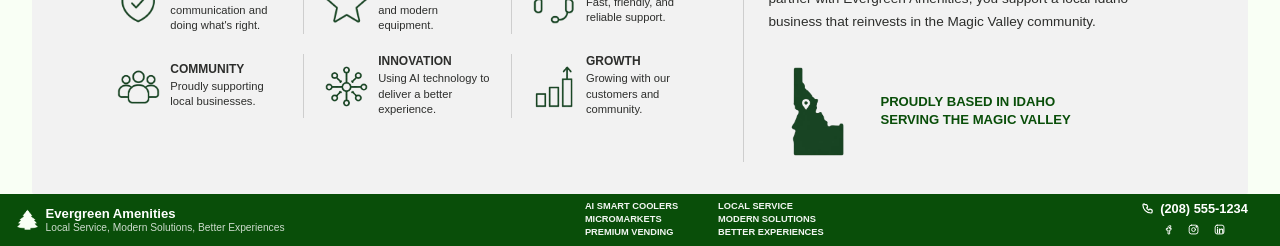
==== commit 16f9c4b2: "Improve Mobile Layout" ====
--- a/about.html
+++ b/about.html
@@ -3,6 +3,7 @@
 
 <head>
     <meta charset="UTF-8">
+    <meta name="viewport" content="width=device-width, initial-scale=1.0">
     <title>About Us</title>
     <link rel="stylesheet" href="style.css">
 </head>
--- a/style.css
+++ b/style.css
@@ -12,12 +12,23 @@
     --solid-brand-logo-image: url('assets/icons/miscellaneous/Solid_Logo.webp');
 }
 
+*,
+*::before,
+*::after {
+    box-sizing: border-box;
+}
 
 body {
     margin: 0;
     font-family: Arial, sans-serif;
     background-color: var(--bg-color);
     color: var(--text-color);
+    overflow-x: hidden;
+}
+
+img,
+iframe {
+    max-width: 100%;
 }
 
 
@@ -2822,6 +2833,294 @@
     overflow: hidden;
 }
 
+
+
+/* ========================= */
+/*    RESPONSIVE OVERRIDES    */
+/* ========================= */
+
+@media (max-width: 900px) {
+    .navbar {
+        flex-wrap: wrap;
+        gap: 0.75rem 1rem;
+        padding: 0.75rem 1.25rem;
+    }
+
+    .nav-links {
+        gap: 1rem;
+    }
+
+    .quick-advertisement-list {
+        grid-template-columns: repeat(2, minmax(0, 1fr));
+        gap: 0.75rem;
+        padding-inline: 0.25rem;
+    }
+
+    .quick-advertisement-item {
+        padding-inline: 0.5rem;
+    }
+
+    .quick-advertisement-item:not(:last-child)::after,
+    .about-quick-advertisement-item:not(:last-child)::after,
+    .contact-quick-advertisement-item:not(:last-child)::after {
+        display: none;
+    }
+
+    .contact-hero-features {
+        flex-wrap: wrap;
+    }
+
+    .contact-hero-feature {
+        flex: 1 1 10rem;
+    }
+
+    .contact-form-shell,
+    .contact-map-section {
+        grid-template-columns: 1fr;
+    }
+
+    .contact-form-panel {
+        border-top: 1px solid var(--divider-line-color);
+        border-left: 0;
+    }
+
+    .contact-map-media {
+        height: 17rem;
+    }
+
+    .contact-map-content {
+        padding: 1rem 1.25rem 1.5rem;
+    }
+}
+
+@media (max-width: 720px) {
+    .navbar {
+        align-items: flex-start;
+    }
+
+    .nav-links {
+        width: 100%;
+        justify-content: space-between;
+        gap: 0.5rem;
+    }
+
+    .nav-links .nav-link,
+    .contact-btn {
+        min-height: 2.5rem;
+    }
+
+    .nav-links .nav-link {
+        display: inline-flex;
+        align-items: center;
+        padding-inline: 0.25rem;
+    }
+
+    .contact-btn {
+        padding: 0.55rem 0.75rem;
+    }
+
+    .hero,
+    .about-hero,
+    .contact-hero {
+        padding-inline: 1rem;
+    }
+
+    .hero-content,
+    .about-hero-content,
+    .contact-hero-content {
+        padding-inline: 0;
+    }
+
+    .hero-heading,
+    .about-hero-heading,
+    .contact-hero-heading {
+        font-size: clamp(2rem, 11vw, 3rem);
+    }
+
+    .hero-description,
+    .about-hero-description,
+    .contact-hero-description {
+        max-width: 100%;
+        font-size: 0.95rem;
+    }
+
+    .hero-actions {
+        width: 100%;
+        flex-direction: column;
+    }
+
+    .hero-actions .btn,
+    .our-mission-action {
+        width: 100%;
+        text-align: center;
+    }
+
+    .quick-advertisement,
+    .find-inside-section,
+    .solutions-section,
+    .why-us-section,
+    .how-it-works-section,
+    .ready-upgrade-section,
+    .our-story-section,
+    .our-mission-section,
+    .our-values-section,
+    .contact-form-section {
+        padding-left: 1rem;
+        padding-right: 1rem;
+    }
+
+    .quick-advertisement-list,
+    .about-quick-advertisement-list,
+    .contact-quick-advertisement-list,
+    .find-inside-grid {
+        grid-template-columns: 1fr;
+    }
+
+    .quick-advertisement-item,
+    .about-quick-advertisement-item,
+    .contact-quick-advertisement-item {
+        justify-content: center;
+        padding-inline: 0.25rem;
+    }
+
+    .about-quick-advertisement-item + .about-quick-advertisement-item,
+    .contact-quick-advertisement-item + .contact-quick-advertisement-item {
+        border-top: 1px solid var(--divider-line-color);
+    }
+
+    .find-inside-column {
+        padding-inline: 0;
+    }
+
+    .find-inside-column + .find-inside-column {
+        padding-top: 1.25rem;
+        border-top: 1px solid var(--divider-line-color);
+        border-left: 0;
+    }
+
+    .solutions-grid,
+    .ready-upgrade-grid {
+        grid-template-columns: 1fr;
+    }
+
+    .solution-card {
+        min-height: 0;
+    }
+
+    .solution-description--columns {
+        grid-template-columns: 1fr;
+    }
+
+    .industries-header {
+        gap: 0.65rem;
+    }
+
+    .industries-kicker {
+        font-size: 0.8rem;
+        white-space: normal;
+        text-align: center;
+    }
+
+    .industries-line {
+        flex-basis: 1.5rem;
+    }
+
+    .why-us-columns {
+        grid-template-columns: 1fr;
+    }
+
+    .how-it-works-grid {
+        grid-template-columns: 1fr;
+    }
+
+    .how-it-works-arrow {
+        display: none;
+    }
+
+    .ready-upgrade-top-row {
+        display: flex;
+        flex-direction: column;
+        align-items: flex-start;
+    }
+
+    .ready-upgrade-action-wrap,
+    .ready-upgrade-action {
+        width: 100%;
+        max-width: none;
+    }
+
+    .ready-upgrade-column--middle {
+        padding-left: 1rem;
+        border-left: 0;
+        box-shadow: inset 1px 0 0 var(--divider-line-color);
+    }
+
+    .contact-form-grid {
+        grid-template-columns: 1fr;
+    }
+
+    .contact-form-field--full,
+    .contact-form-submit,
+    .contact-form-privacy {
+        grid-column: auto;
+    }
+
+    .contact-map-media {
+        height: 14rem;
+    }
+
+    .contact-hero-feature-text {
+        white-space: normal;
+    }
+
+    .our-values-section {
+        flex-direction: column;
+    }
+
+    .our-values-row {
+        grid-template-columns: 1fr;
+        gap: 1rem;
+    }
+
+    .our-values-column::after {
+        display: none;
+    }
+
+    .our-values-right {
+        padding-top: 1.5rem;
+        padding-left: 0;
+        border-top: 1px solid rgba(45, 46, 44, 0.18);
+        border-left: 0;
+    }
+}
+
+@media (max-width: 420px) {
+    .brand-icon {
+        width: 2.15rem;
+        height: 2.15rem;
+    }
+
+    .nav-links .nav-link,
+    .contact-btn {
+        font-size: 0.88rem;
+    }
+
+    .contact-hero-features {
+        gap: 0.6rem;
+    }
+
+    .contact-hero-feature {
+        flex-basis: 100%;
+    }
+
+    .contact-quick-advertisement-heading,
+    .about-quick-advertisement-kicker {
+        font-size: 0.78rem;
+        white-space: normal;
+        text-align: center;
+    }
+}
+
 .contact-map-iframe {
     display: block;
     width: 100%;
@@ -2879,3 +3178,20 @@
     }
 }
 
+
+
+/* ========================= */
+/*   FINAL MOBILE SAFETY     */
+/* ========================= */
+
+@media (max-width: 720px) {
+    .contact-map-section {
+        grid-template-columns: 1fr;
+        margin-inline: 1rem;
+    }
+
+    .contact-map-media {
+        height: 14rem;
+    }
+}
+
